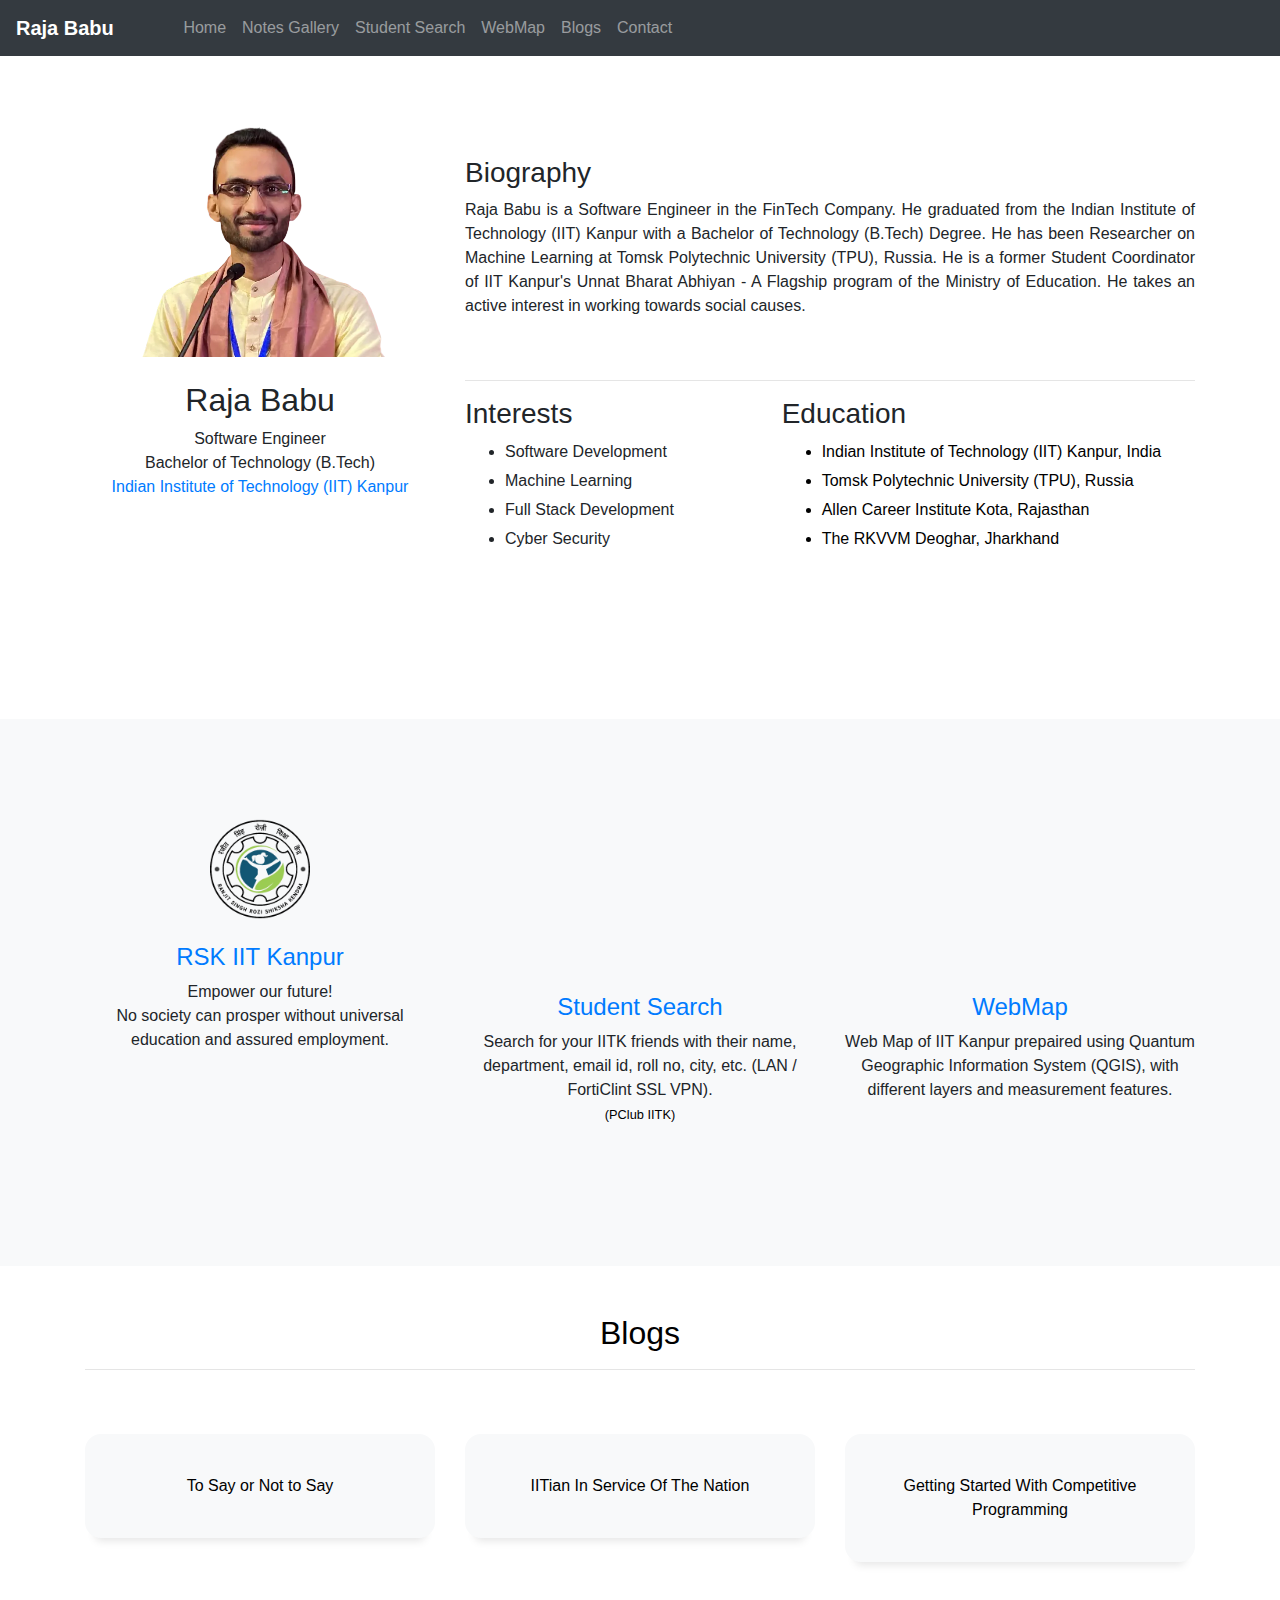
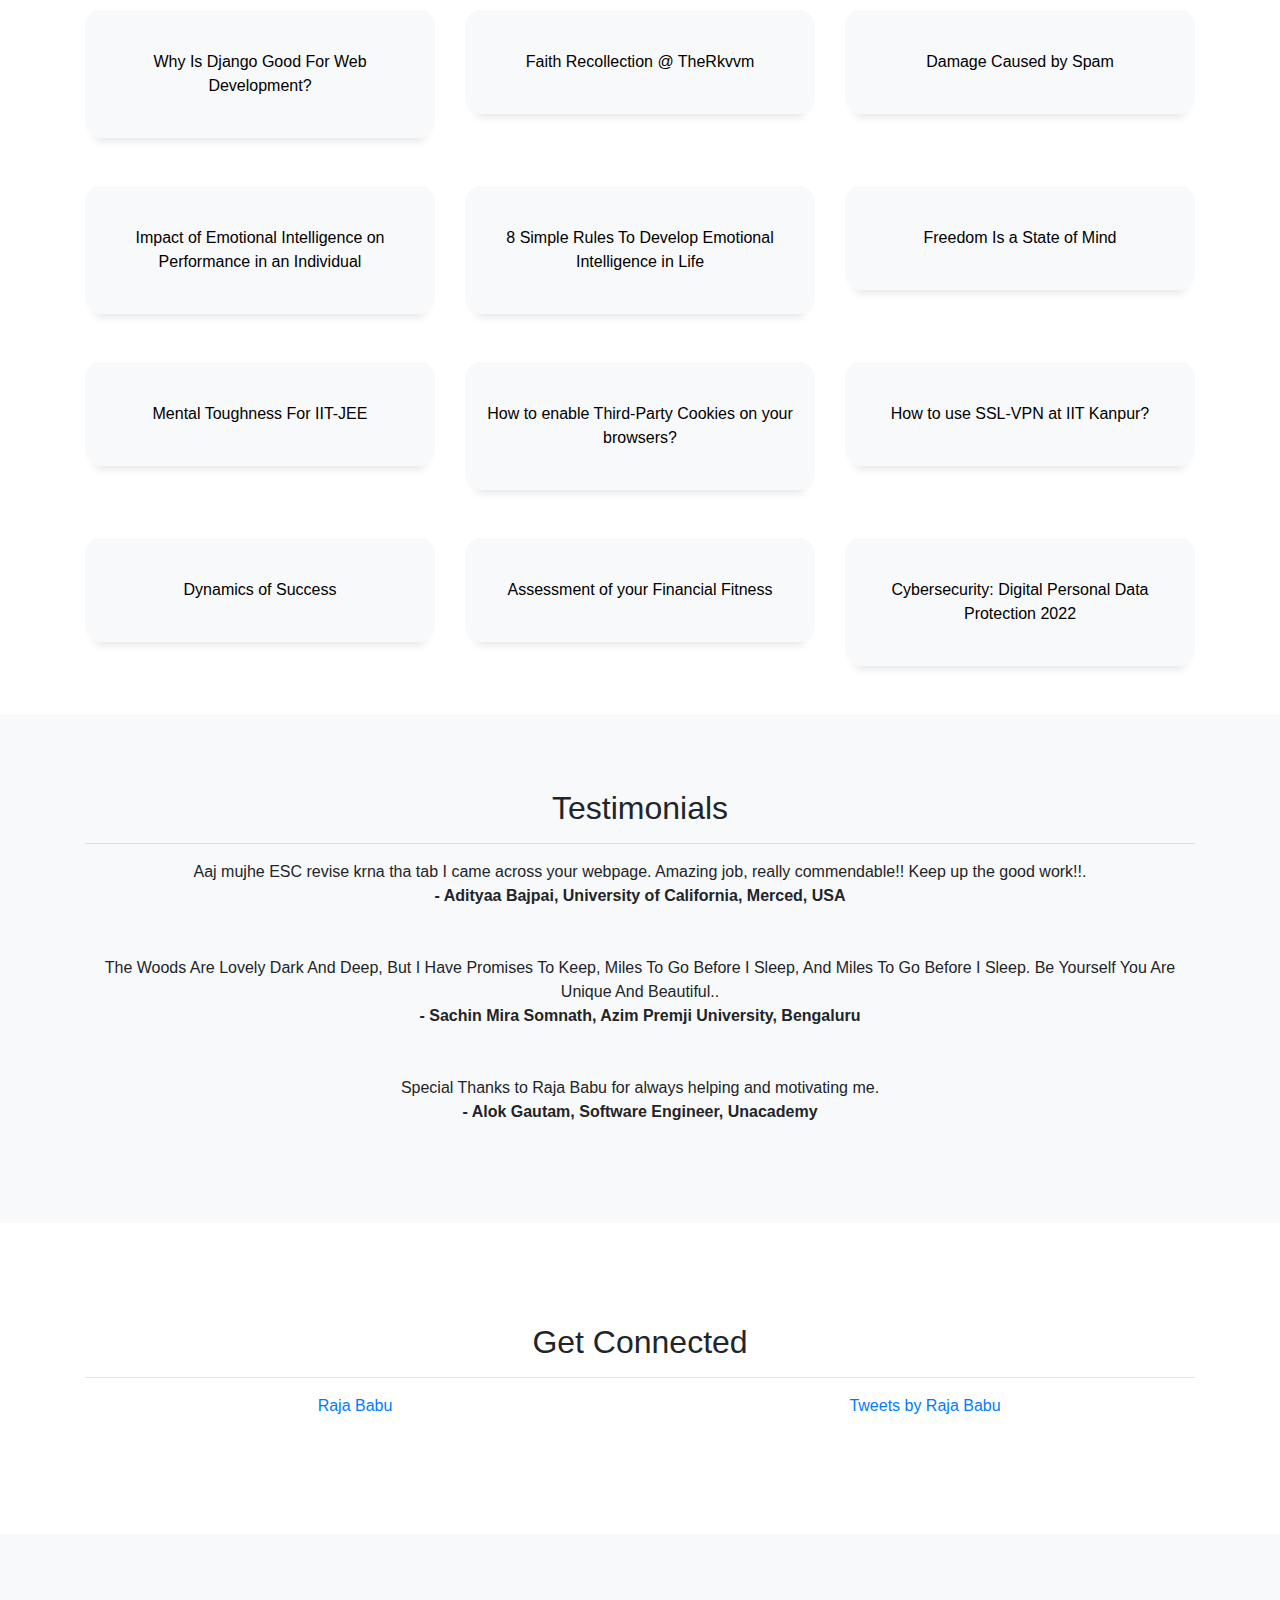
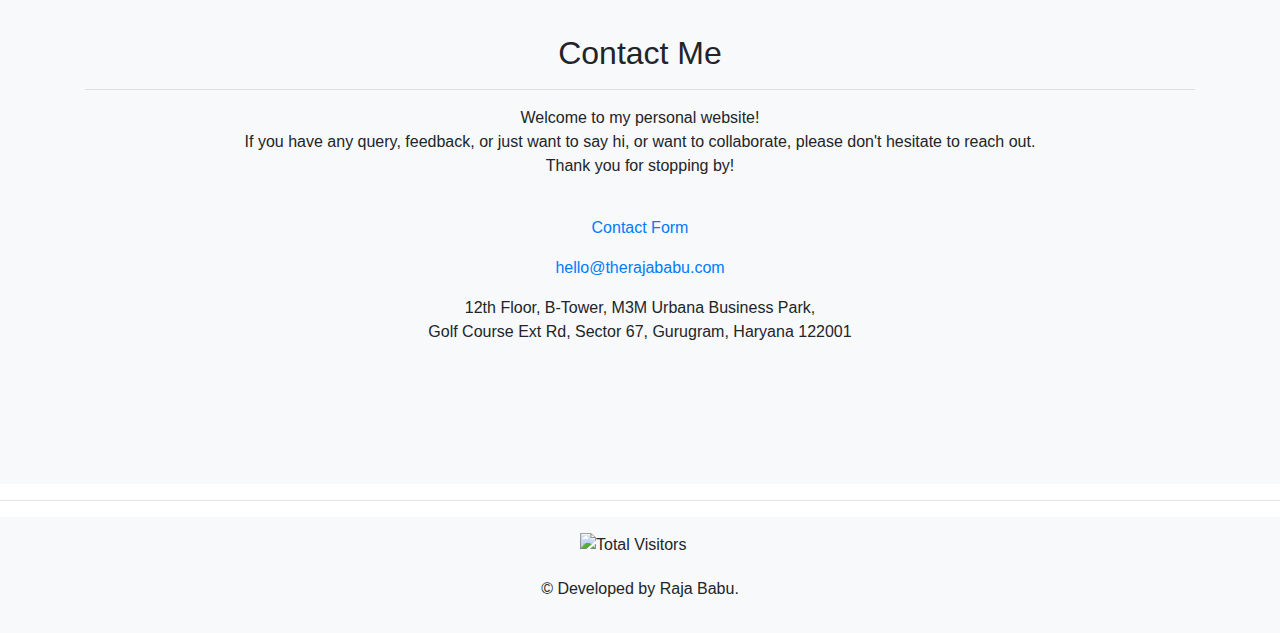
==== index.html @ 8b88a4d9 "Added Social update section" ====
<!DOCTYPE html>
<HTML lang="en">

<HEAD>
    <meta http-equiv="Content-Type" content="text/html; charset=utf-8">
    <meta name="viewport" content="width=device-width, initial-scale=1">
    <meta name="author" content="Raja Babu">
    <meta name="description" content="Raja Babu | IIT Kanpur | TPU Russia | Software Engineer | Machine Learning">

    <!-- Global site tag (gtag.js) - Google Analytics -->
    <!-- Google Universal Analytics -->
    <script async src="https://www.googletagmanager.com/gtag/js?id=UA-143916622-1"></script>
    <script>
        window.dataLayer = window.dataLayer || [];
        function gtag() { dataLayer.push(arguments); }
        gtag('js', new Date());
        gtag('config', 'UA-143916622-1');
    </script>

    <!-- Google Analytics 4 Setup -->
    <script async src="https://www.googletagmanager.com/gtag/js?id=G-ZPWTQY05NH"></script>
    <script>
        window.dataLayer = window.dataLayer || [];
        function gtag() { dataLayer.push(arguments); }
        gtag('js', new Date());
        gtag('config', 'G-ZPWTQY05NH');
    </script>

    <!-- Local CSS -->
    <link rel="stylesheet" href="static/css/style.css">

    <!-- Bootstrap -->
    <link rel="stylesheet" href="https://maxcdn.bootstrapcdn.com/bootstrap/4.4.1/css/bootstrap.min.css">
    <script src="https://ajax.googleapis.com/ajax/libs/jquery/3.4.1/jquery.min.js"></script>
    <script src="https://cdnjs.cloudflare.com/ajax/libs/popper.js/1.16.0/umd/popper.min.js"></script>
    <script src="https://maxcdn.bootstrapcdn.com/bootstrap/4.4.1/js/bootstrap.min.js"></script>


    <!--Font Awesome -->
    <script src="https://kit.fontawesome.com/f2bb29e7bf.js" crossorigin="anonymous"></script>

    <!-- favicon -->
    <link rel="icon" type="image/png" href="/favicon.ico">

    <meta name="keyword"
        content="raja babu, therajababu, raja babu iitk, raja iitk, raja iit knapur, raja iit, raja babu iit kanpur, iit kanpur, iit, raja babu tpu russia,  raja babu deoghar jharkhand, raja babu jharkhand, raja babu india, raja kanpur, raja deoghar, raja jharkhand, raja india, student search pclub, student search iit kanpur, student search iitk, notes iitk, notes gallery iitk, iit notes, software engineer iitk, decimal technologies, software engineer decimal technologies, software engineer gurugram, tpu russia, rkvvm, therkvvm, rsk iitk, software engineer in deoghar, software engineer in jharkhand, software engineer from iit kanpur, iit kanpur map, iit kanpur web map, iit kanpur, nss iitk, uba iitk, rsk iitk, raja babu upsc, ">

    <title>Raja Babu | IIT Kanpur</title>
</HEAD>

<BODY>
    <!-- Header Navbar-->
    <header>
        <nav class="navbar navbar-expand-md navbar-dark bg-dark">
            <a class="navbar-brand" href="/"><b>Raja Babu</b> &emsp;&emsp;</a>
            <button class="navbar-toggler" type="button" data-toggle="collapse" data-target="#navbarSupportedContent"
                aria-controls="navbarSupportedContent" aria-expanded="false" aria-label="Toggle navigation">
                <span class="navbar-toggler-icon"></span>
            </button>
            <div class="collapse navbar-collapse" id="navbarSupportedContent">
                <ul class="navbar-nav mr-auto">
                    <li class="nav-item">
                        <a class="nav-link" href="/">Home</a>
                    </li>
                    <li class="nav-item">
                        <a class="nav-link" href="/notesgallery/">Notes Gallery</a>
                    </li>
                    <li class="nav-item">
                        <a class="nav-link" href="/studentsearch/">Student Search</a>
                    </li>
                    <li class="nav-item">
                        <a class="nav-link" target="_blank" href="/web-map-iit-kanpur/">WebMap</a>
                    </li>
                    <li class="nav-item">
                        <a class="nav-link" target="_blank" href="https://blog.therajababu.com/">Blogs</a>
                    </li>
                    <li class="nav-item">
                        <a class="nav-link" href="/contact/">Contact</a>
                    </li>
                </ul>
            </div>
        </nav>
    </header>


    <!-- Introduction -->
    <div class="container-fluid" id="home" style="padding-top:30px;padding-bottom: 100px;">
        <div class="container ">
            <div class="row">
                <div class="col-xl-4" style="padding-top: 20px;">
                    <!-- <img src="static/home/images/dp.png" class="rounded-circle mx-auto d-block img-fluid"
                        alt="Profile Image : Raja Babu" width="250" height="250"> -->
                    <img src="/static/images/dp.webp" class=" mx-auto d-block img-fluid" alt="Profile Image : Raja Babu"
                        width="250" height="250">
                    <div class="text-center">
                        <br>
                        <h1 style="font-size: 32px;">Raja Babu</h1>
                        <p class=" ">
                            Software Engineer
                            <br>
                            Bachelor of Technology (B.Tech)
                            <!-- <br><a target="_blank" class="text-decoration-none"
                                href="https://www.iitk.ac.in/ce/">Department of Civil Engineering</a> -->
                            <br>
                            <a target="_blank" class="text-decoration-none" href="https://www.iitk.ac.in/">
                                Indian Institute of Technology (IIT) Kanpur
                            </a>
                        </p>
                    </div>
                    <div class="text-center" style="font-size: 35px;">
                        <a target="_blank" href="mailto:hello@therajababu.com?subject=Website Message!"><i
                                class="fas fa-envelope" style="color:#994d00;"></i></a>
                        <a target="_blank" href="https://www.facebook.com/therajababu"><i class="fab fa-facebook"
                                style="color:#0073e6;"></i></a>
                        <a target="_blank" href="https://www.youtube.com/c/therajababu"><i class="fab fa-youtube"
                                style="color:red;"></i></a>
                        <a target="_blank" href="https://www.linkedin.com/in/therajababu"><i
                                class="fa fa-linkedin-square" style="color:#0059b3;"></i></a>
                        <a target="_blank" href="https://twitter.com/therajababuiitk"><i class="fa fa-twitter"
                                style="color:#58a6f5;"></i></a>
                        <a target="_blank" href="https://www.instagram.com/therajababu.iitk/"><i class="fa fa-instagram"
                                style="color:red;"></i></a>
                    </div>
                </div>
                <div class="col-xl-8" style="padding-top: 20px;">
                    <div style="padding-top: 50px;padding-bottom: 30px;">
                        <h3>Biography</h3>
                        <p class="text-justify">
                            Raja Babu is a Software Engineer in the FinTech Company.
                            He graduated from the Indian Institute of Technology (IIT) Kanpur with a
                            Bachelor of Technology (B.Tech) Degree. He has been Researcher on Machine Learning at
                            Tomsk Polytechnic University (TPU), Russia. He is a former Student Coordinator of
                            IIT Kanpur's Unnat Bharat Abhiyan - A Flagship program of the Ministry of Education.
                            He takes an active interest in working towards social causes.
                        </p>
                    </div>
                    <hr class="theme-white">
                    <div class="row" style="line-height:1.8;padding-bottom: 50px;">
                        <div class="col-md-5">
                            <h3>Interests</h3>
                            <ul>
                                <li>Software Development</li>
                                <li>Machine Learning</li>
                                <li>Full Stack Development</li>
                                <li>Cyber Security</li>
                            </ul>
                        </div>
                        <div class="col-md-7">
                            <h3>Education</h3>
                            <ul class="fa-ul" style="color:black;">
                                <li>
                                    <i class="fa fa-graduation-cap fa-li fa-pull-left"></i>
                                    <a target="_blank" style="text-decoration: none;color:black;"
                                        href="https://www.iitk.ac.in/">
                                        Indian Institute of Technology (IIT) Kanpur, India
                                    </a>
                                </li>
                                <li>
                                    <i class="fa fa-graduation-cap fa-li fa-pull-left"></i>
                                    <a target="_blank" style="text-decoration: none;color:black;"
                                        href="https://tpu.ru/">
                                        Tomsk Polytechnic University (TPU), Russia
                                    </a>
                                </li>
                                <li>
                                    <i class="fa fa-graduation-cap fa-li fa-pull-left"></i>
                                    <a target="_blank" style="text-decoration: none;color:black;"
                                        href="https://www.allen.ac.in/">
                                        Allen Career Institute Kota, Rajasthan
                                    </a>
                                </li>
                                <li>
                                    <i class="fa fa-graduation-cap fa-li fa-pull-left"></i>
                                    <a target="_blank" style="text-decoration: none;color:black;"
                                        href="https://www.therkvvm.org/">
                                        The RKVVM Deoghar, Jharkhand
                                    </a>
                                </li>
                            </ul>
                        </div>
                    </div>
                </div>
            </div>
        </div>
    </div>

    <!-- apps -->
    <div class="container-fluid bg-light" style="padding-top: 100px;padding-bottom: 100px;">
        <div class="container text-center">
            <div class="row">
                <div class="col-md-4">

                    <a class="text-decoration-none" target="_blank" href="http://rsk.iitk.ac.in/">
                        <img src="/static/images/rsk.webp" style="height: 100px;width: 100px;" alt="rsk.iitk.ac.in">
                        <!--<i i class="fas fa-book " style="color:#39ac73; font-size: 100px;"></i>-->
                        <br><br>
                        <h4>RSK IIT Kanpur</h4>
                    </a>

                    <p>
                        Empower our future! <br>
                        No society can prosper without universal education and assured employment.
                    </p>
                    <br>
                </div>
                <div class="col-md-4">
                    <a class="text-decoration-none" href="studentsearch/">
                        <i class="fab fa-searchengin" style="color: #ff4dff;font-size: 100px;"></i>
                        <br><br>
                        <h4>Student Search</h4>
                    </a>
                    <p>
                        Search for your IITK friends with their name, department, email id, roll no, city, etc. (LAN /
                        FortiClint SSL VPN).
                        <br>
                        <a target="_blank" class="text-decoration-none small" style="color:black;"
                            href="https://pclub.in/">(PClub IITK)</a>
                    </p>
                    <br>
                </div>
                <div class="col-md-4">

                    <a class="text-decoration-none" target="_blank" href="/web-map-iit-kanpur/">
                        <i i class="fas fa-map-marker-alt" style="color:#bf4040; font-size: 100px;"></i>
                        <br><br>
                        <h4>WebMap</h4>
                    </a>

                    <p>
                        Web Map of IIT Kanpur prepaired using Quantum Geographic Information System (QGIS), with
                        different layers and measurement features.

                    </p>
                    <br>
                </div>
            </div>
        </div>
    </div>



    <!-- ======= Blog Section ======= -->
    <section id="blogs" class="services-mf pt-5 route">
        <div class="container">
            <div class="row">
                <div class="col-sm-12">
                    <div class="title-box text-center">
                        <h2>
                            <a target="_blank" href="https://blog.therajababu.com/"
                                style="text-decoration: none;color: black;">
                                Blogs
                            </a>
                        </h2>
                        <hr>
                    </div>
                </div>
            </div>

            <div class="row">
                <div class="col-md-4">
                    <div class="service-box">
                        <div class="service-content">
                            <a target="_blank" href="https://blog.therajababu.com/2020/06/to-say-or-not-to-say.html">
                                To Say or Not to Say
                            </a>
                        </div>
                    </div>
                </div>
                <div class="col-md-4">
                    <div class="service-box">
                        <div class="service-content">
                            <a target="_blank"
                                href="https://blog.therajababu.com/2020/08/iitian-in-service-of-nation.html">
                                IITian In Service Of The Nation
                            </a>
                        </div>
                    </div>
                </div>
                <div class="col-md-4">
                    <div class="service-box">
                        <div class="service-content">
                            <a target="_blank"
                                href="https://blog.therajababu.com/2022/10/getting-started-with-competitive-programming.html">
                                Getting Started With Competitive Programming
                            </a>
                        </div>
                    </div>
                </div>
                <div class="col-md-4">
                    <div class="service-box">
                        <div class="service-content">
                            <a target="_blank"
                                href="https://blog.therajababu.com/2022/12/why-is-django-good-for-web-development.html">
                                Why Is Django Good For Web Development?
                            </a>
                        </div>
                    </div>
                </div>
                <div class="col-md-4">
                    <div class="service-box">
                        <div class="service-content">
                            <a target="_blank"
                                href="https://blog.therajababu.com/2020/01/faith-recollection-therkvvm.html">
                                Faith Recollection @ TheRkvvm
                            </a>
                        </div>
                    </div>
                </div>
                <div class="col-md-4">
                    <div class="service-box">
                        <div class="service-content">
                            <a target="_blank" href="https://blog.therajababu.com/2023/01/damage-caused-by-spam.html">
                                Damage Caused by Spam
                            </a>
                        </div>
                    </div>
                </div>
                <div class="col-md-4">
                    <div class="service-box">
                        <div class="service-content">
                            <a target="_blank"
                                href="https://blog.therajababu.com/2022/12/the-impact-of-emotional-intelligence-on-performance-in-an-individual.html">
                                Impact of Emotional Intelligence on Performance in an Individual
                            </a>
                        </div>
                    </div>
                </div>
                <div class="col-md-4">
                    <div class="service-box">
                        <div class="service-content">
                            <a target="_blank"
                                href="https://blog.therajababu.com/2022/12/simple-rules-to-develop-emotional-intelligence-in-life.html">
                                8 Simple Rules To Develop Emotional Intelligence in Life
                            </a>
                        </div>
                    </div>
                </div>
                <div class="col-md-4">
                    <div class="service-box">
                        <div class="service-content">
                            <a target="_blank"
                                href="https://blog.therajababu.com/2023/01/freedom-is-state-of-mind.html">
                                Freedom Is a State of Mind
                            </a>
                        </div>
                    </div>
                </div>
                <div class="col-md-4">
                    <div class="service-box">
                        <div class="service-content">
                            <a target="_blank"
                                href="https://blog.therajababu.com/2015/12/mental-toughness-for-iit-jee.html">
                                Mental Toughness For IIT-JEE
                            </a>
                        </div>
                    </div>
                </div>
                <div class="col-md-4">
                    <div class="service-box">
                        <div class="service-content">
                            <a target="_blank"
                                href="https://blog.therajababu.com/2023/01/how-to-enable-third-party-cookies-on-browsers.html">
                                How to enable Third-Party Cookies on your browsers?
                            </a>
                        </div>
                    </div>
                </div>
                <div class="col-md-4">
                    <div class="service-box">
                        <div class="service-content">
                            <a target="_blank"
                                href="https://blog.therajababu.com/2021/07/how-to-use-ssl-vpn-at-iit-kanpur.html">
                                How to use SSL-VPN at IIT Kanpur?
                            </a>
                        </div>
                    </div>
                </div>
                <div class="col-md-4">
                    <div class="service-box">
                        <div class="service-content">
                            <a target="_blank" href="https://blog.therajababu.com/2015/12/dynamics-of-success.html">
                                Dynamics of Success
                            </a>
                        </div>
                    </div>
                </div>
                <div class="col-md-4">
                    <div class="service-box">
                        <div class="service-content">
                            <a target="_blank"
                                href="https://blog.therajababu.com/2022/07/assessment-of-your-financial-fitness.html">
                                Assessment of your Financial Fitness
                            </a>
                        </div>
                    </div>
                </div>
                <div class="col-md-4">
                    <div class="service-box">
                        <div class="service-content">
                            <a target="_blank"
                                href="https://blog.therajababu.com/2022/11/cybersecurity-digital-personal-data-protection.html">
                                Cybersecurity: Digital Personal Data Protection 2022
                            </a>
                        </div>
                    </div>
                </div>


                <!-- <div class="col-md-4">
                    <div class="service-box">
                        <div class="service-content">
                            <h5>Artificial Neural Network for Stage Discharge Relationship</h5>
                            <hr>
                            <p class="s-description text-center">
                                Lorem ipsum dolor sit amet consectetur adipisicing elit. Magni adipisci eaque autem
                                fugiat! Quia,
                                provident vitae! Magni.
                            </p>
                        </div>
                    </div>
                </div> -->



            </div>
        </div>
    </section>
    <!-- End Blog Section -->




    <!-- testimonials-->
    <div class="container-fluid text-center bg-light" style="padding-top: 75px;padding-bottom: 75px;">
        <div class="container">
            <h2>Testimonials</h2>
            <hr>

            Aaj mujhe ESC revise krna tha tab I came across your webpage. Amazing job, really commendable!! Keep up the
            good work!!.
            <br>
            <b> - Adityaa Bajpai, University of California, Merced, USA</b>
            <br><br><br>

            The Woods Are Lovely Dark And Deep, But I Have Promises To Keep,
            Miles To Go Before I Sleep, And Miles To Go Before I Sleep.
            Be Yourself You Are Unique And Beautiful..
            <br>
            <b> - Sachin Mira Somnath, Azim Premji University, Bengaluru</b>
            <br><br><br>

            Special Thanks to Raja Babu for always helping and motivating me.
            <br>
            <b> - Alok Gautam, Software Engineer, Unacademy</b>
            <br><br>

        </div>
    </div>

    <!-- Social -->

    <div class="container-fluid text-center " style="padding-top: 100px;padding-bottom: 100px;">
        <div class="container">
            <h2>Get Connected</h2>
            <hr>
            <div class="row">
                <div class="col-md-6">
                    <div id="fb-root"></div>
                    <script async defer crossorigin="anonymous"
                        src="https://connect.facebook.net/en_US/sdk.js#xfbml=1&version=v11.0" nonce="uJQ70Ga8">
                        </script>

                    <div class="fb-page" data-href="https://www.facebook.com/therajababu/" data-tabs="timeline"
                        data-width="500" data-height="400" data-small-header="true" data-adapt-container-width="true"
                        data-hide-cover="True" data-show-facepile="true">
                        <blockquote cite="https://www.facebook.com/therajababu/" class="fb-xfbml-parse-ignore">
                            <a href="https://www.facebook.com/therajababu/">Raja Babu</a>
                        </blockquote>
                    </div>
                </div>
                <div class="col-md-6">
                    <a class="twitter-timeline" data-width="500" data-height="400" data-dnt="true" data-theme="light"
                        href="https://twitter.com/therajababuiitk?ref_src=twsrc%5Etfw">Tweets by Raja Babu
                    </a>
                    <script async src="https://platform.twitter.com/widgets.js" charset="utf-8">
                    </script>
                </div>
            </div>
        </div>
    </div>

    <!-- Contact Section -->
    <div class="container-fluid text-center bg-light " style="padding-top: 100px;padding-bottom: 100px;" id="contact">
        <div class="container">
            <h2>Contact Me</h2>
            <hr>
            <!-- <p class="l">Let's get in touch. Send me a message:</p> -->

            <p class="l">Welcome to my personal website!
                <br>
                If you have any query, feedback, or just want to say hi, or want to collaborate,
                please don't hesitate to reach out.
                <br>
                Thank you for stopping by!
            </p>

            <div style="margin-top:38px">

                <p><i class="fas fa fa-paper-plane"></i>
                    <a href="/contact/" class="text-decoration-none">
                        Contact Form
                    </a>
                </p>

                <p><i class="fas fa-envelope"></i> <a href="mailto:hello@therajababu.com" class="text-decoration-none">
                        hello@therajababu.com</a>
                </p>


                <p><i class="fas fa-map-marker-alt"></i>
                    12th Floor, B-Tower, M3M Urbana Business Park,
                    <br>
                    Golf Course Ext
                    Rd, Sector 67, Gurugram, Haryana 122001
                </p>
                <br>
                <!--                 <iframe
                    src="https://www.google.com/maps/embed?pb=!1m18!1m12!1m3!1d14281.006390561903!2d80.22706351071935!3d26.512031564558374!2m3!1f0!2f0!3f0!3m2!1i1024!2i768!4f13.1!3m3!1m2!1s0x399c3701c4a8be71%3A0x3afbe880abc38436!2sIndian%20Institute%20of%20Technology%20Kanpur!5e0!3m2!1sen!2sin!4v1587303541392!5m2!1sen!2sin"
                    width="100%" height="350" frameborder="0" style="border:0;" allowfullscreen="" aria-hidden="false"
                    tabindex="0"></iframe> -->
            </div>
            <!--             
            <div style="margin-top:50px;display: flex;flex-direction: column;justify-content: center;align-items: center;text-align: center;">
                <script async data-uid="f534c26d51" src="https://tremendous-inventor-3619.ck.page/f534c26d51/index.js"></script>
            </div> -->
        </div>
    </div>





    <hr>
    <!-- Footer -->
    <footer class="container-fluid bg-light" style="padding-top: 16px;padding-bottom: 16px;">

        <img src="https://hitwebcounter.com/counter/counter.php?page=8010159&style=0006&nbdigits=8&type=page"
            class="mx-auto d-block" alt="Total Visitors" title="Total Visitors" style="width: 120px;height: 20px;">
        <br>
        <p class="text-center">
            &copy; Developed by Raja Babu.
        </p>

    </footer>
</BODY>

</HTML>
---- static/css/style.css ----
/*--------------------------------------------------------------
# Blog Section : Services
--------------------------------------------------------------*/


/* Change the background color to upate the background color of the box in blog*/
.service-box {
    /* background-color: #fff; */ 
    background-color: rgb(248, 249, 250);
    padding: 2.5rem 1.3rem;
    border-radius: 1rem;
    margin-bottom: 3rem;
    text-align: center;
  }
  
  .service-box:hover .ico-circle {
    transition: all 500ms ease;
    color: #fff;
    background-color: #0078ff;
    box-shadow: 0 0 0 10px #cde1f8;
  }
  
  .service-box .service-ico {
    margin-bottom: 1rem;
    color: #1e1e1e;
  }
  
  .service-box .ico-circle {
    transition: all 500ms ease;
    display: inline-flex;
    align-items: center;
    justify-content: center;
  }
  
  .service-box .ico-circle i {
    line-height: 0;
    font-size: 40px;
  }
  
  .service-box .s-title {
    font-size: 1.4rem;
    text-transform: uppercase;
    text-align: center;
    padding: .4rem 0;
  }
  
  .service-box .s-description {
    color: #4e4e4e;
  }


  .title-box {
    margin-bottom: 4rem;
  }


  .box-shadow, .paralax-mf, .service-box, .work-box, .card-blog {
    box-shadow: 0 13px 8px -10px rgba(0, 0, 0, 0.1);
  }

  .service-content a {
    /* text-decoration: none; */
    color: black;
  }
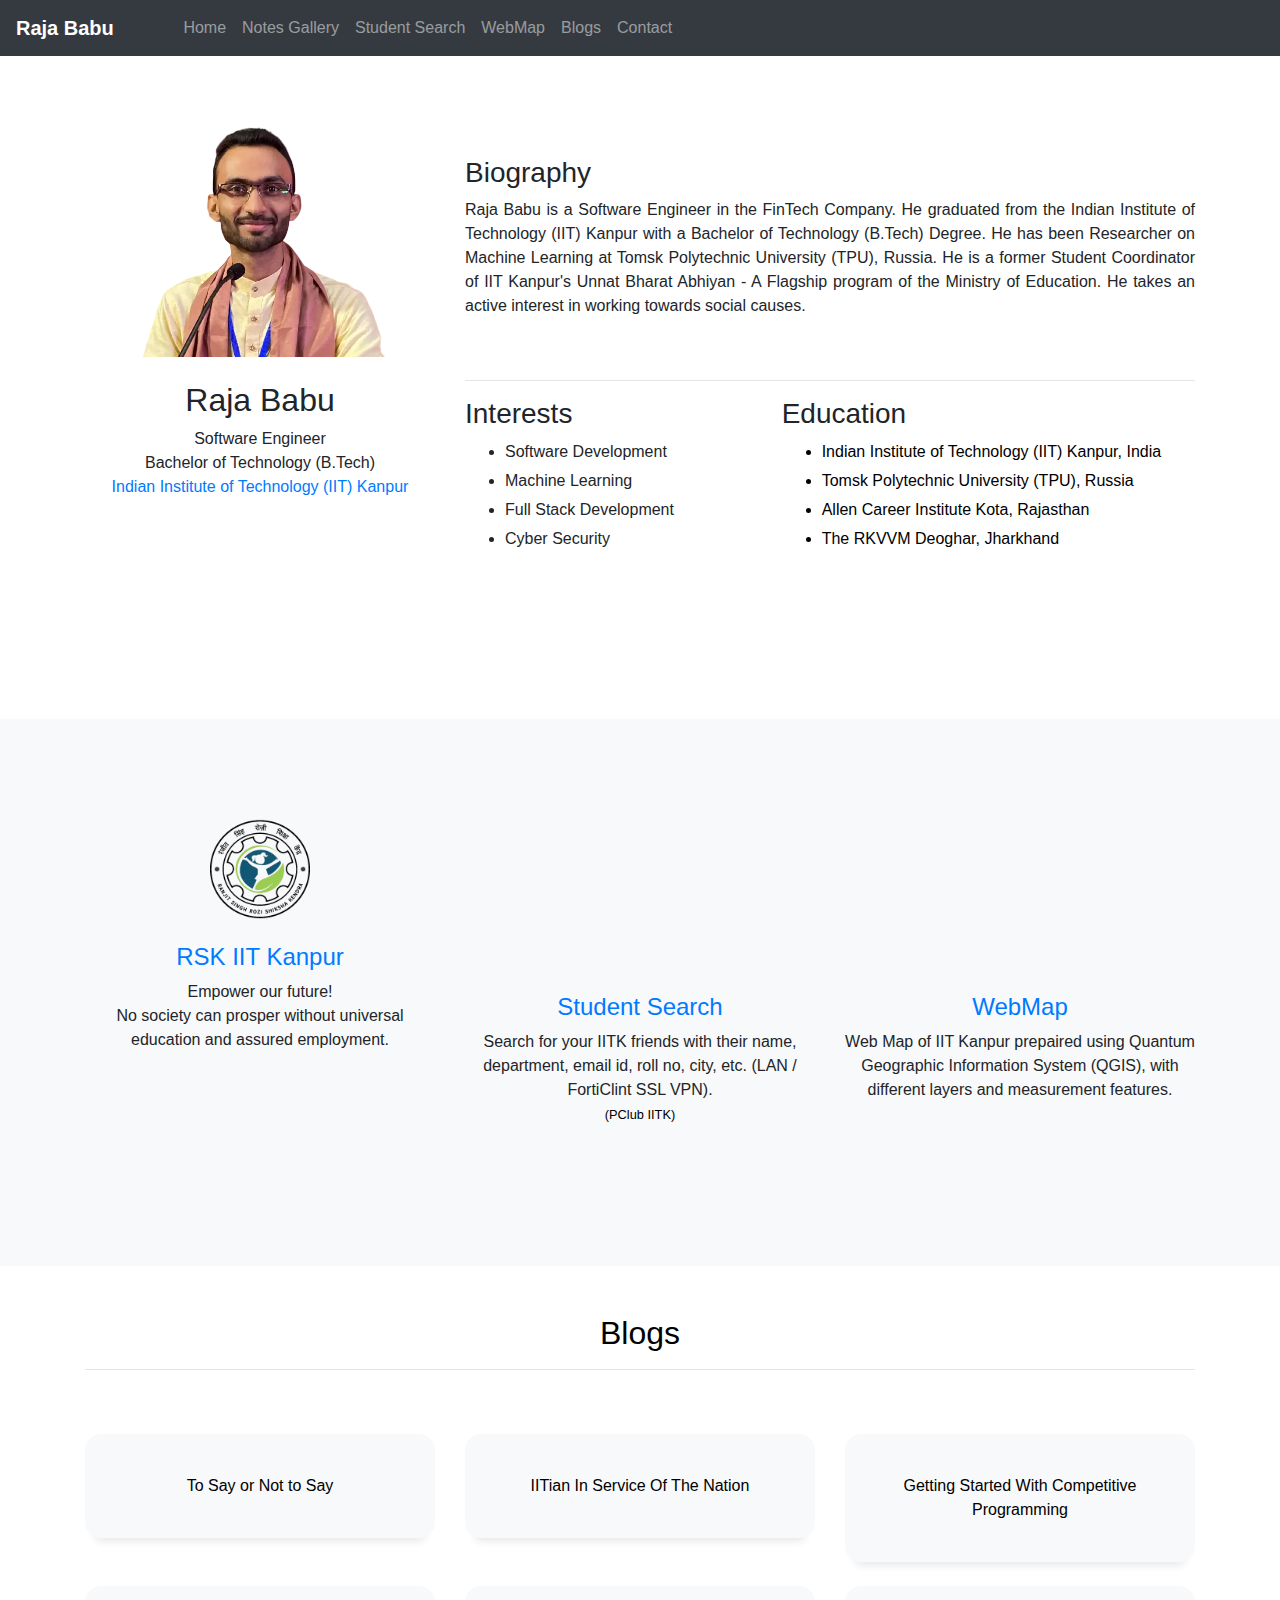
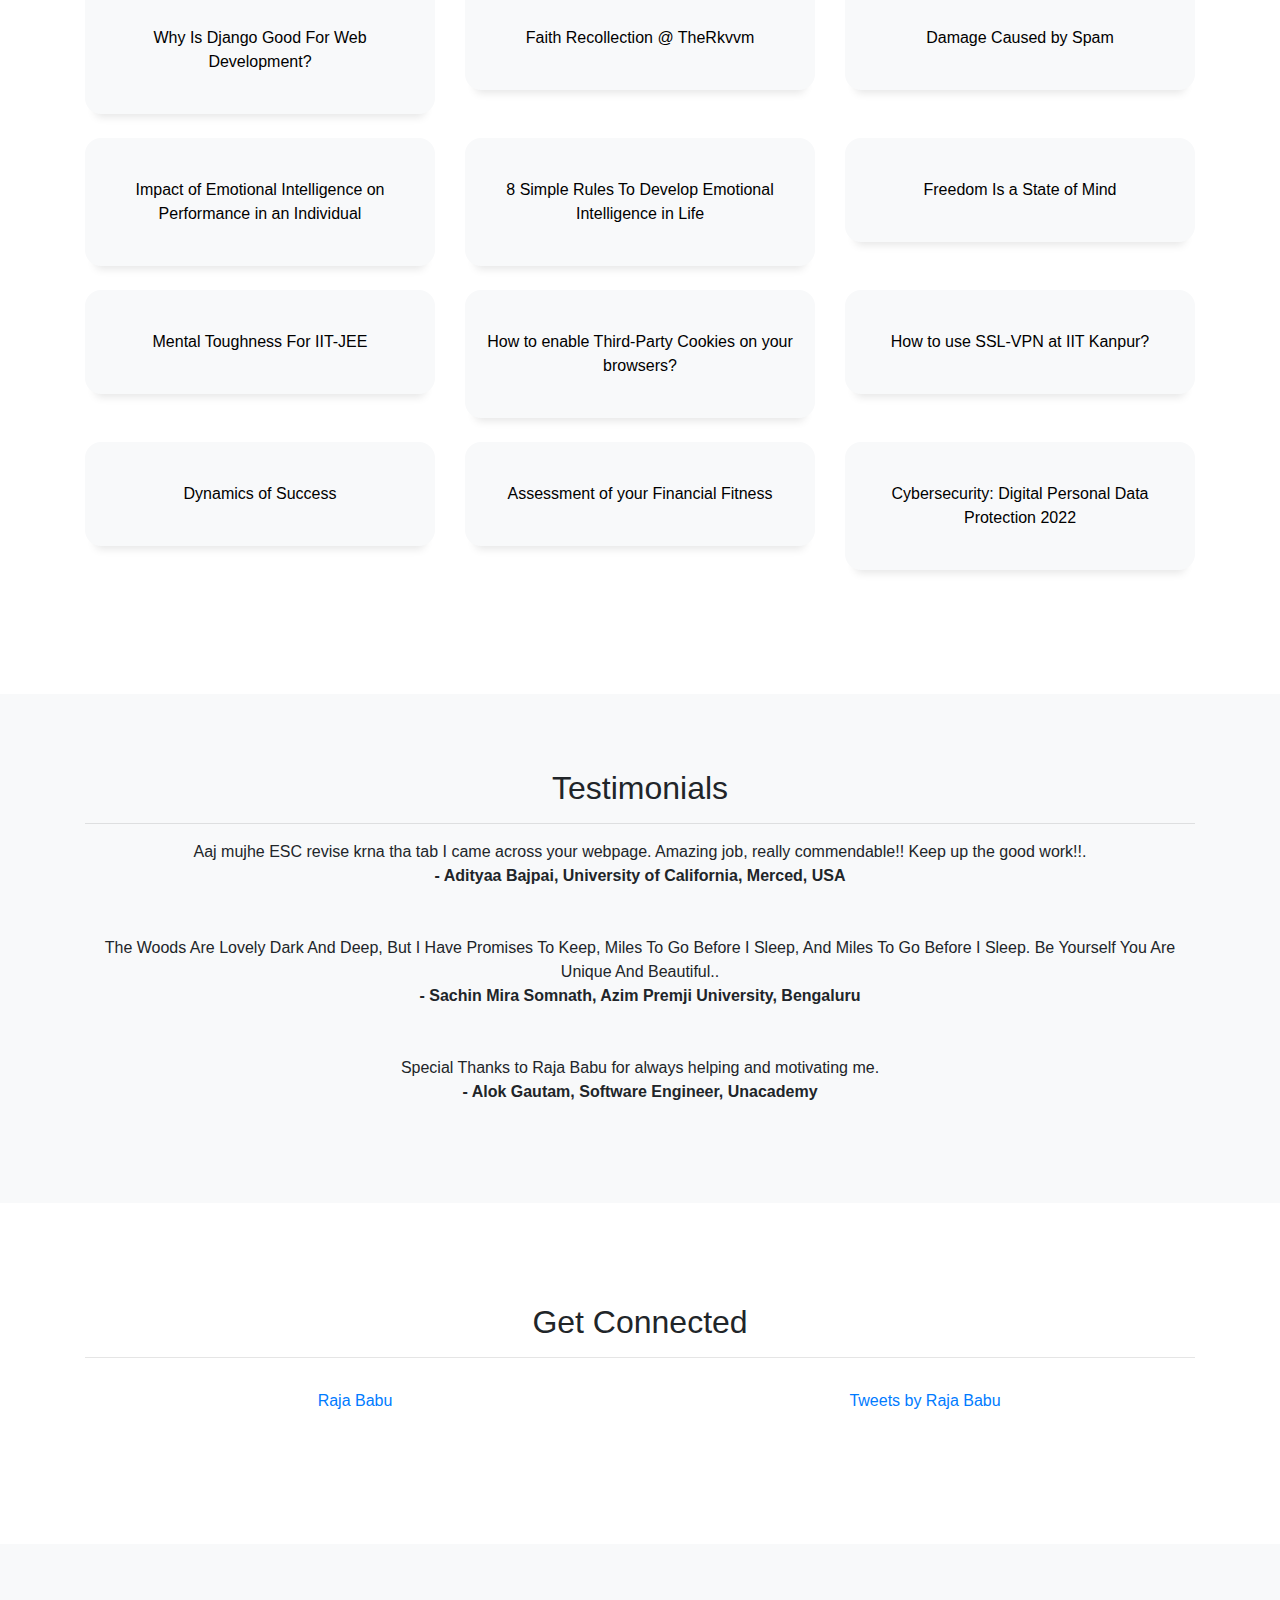
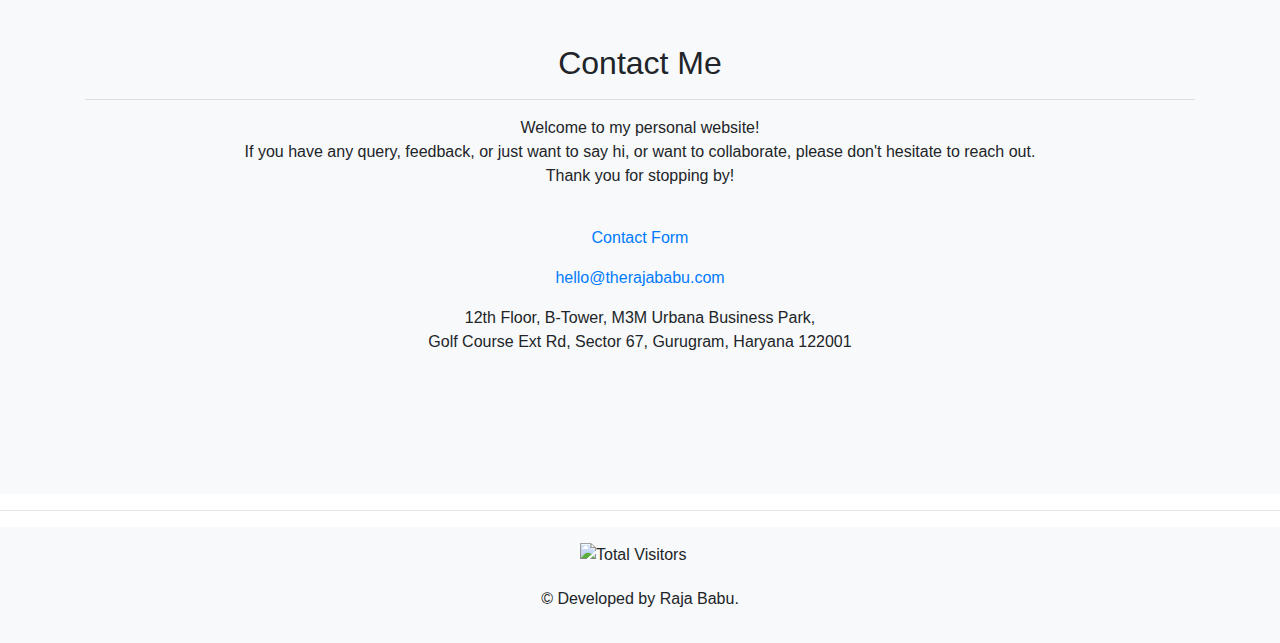
==== commit 6fec10d4: "Minor CSS fix" ====
--- a/index.html
+++ b/index.html
@@ -240,7 +240,7 @@
 
 
     <!-- ======= Blog Section ======= -->
-    <section id="blogs" class="services-mf pt-5 route">
+    <section id="blogs" class="services-mf pt-5 route" style="padding-top: 100px;padding-bottom: 100px;">
         <div class="container">
             <div class="row">
                 <div class="col-sm-12">
@@ -464,7 +464,7 @@
             <h2>Get Connected</h2>
             <hr>
             <div class="row">
-                <div class="col-md-6">
+                <div class="col-md-6" style="padding-bottom: 15px;padding-top: 15px;">
                     <div id="fb-root"></div>
                     <script async defer crossorigin="anonymous"
                         src="https://connect.facebook.net/en_US/sdk.js#xfbml=1&version=v11.0" nonce="uJQ70Ga8">
@@ -478,7 +478,8 @@
                         </blockquote>
                     </div>
                 </div>
-                <div class="col-md-6">
+
+                <div class="col-md-6" style="padding-top: 15px;padding-bottom: 15px;">
                     <a class="twitter-timeline" data-width="500" data-height="400" data-dnt="true" data-theme="light"
                         href="https://twitter.com/therajababuiitk?ref_src=twsrc%5Etfw">Tweets by Raja Babu
                     </a>
--- a/static/css/style.css
+++ b/static/css/style.css
@@ -10,7 +10,7 @@
     background-color: rgb(248, 249, 250);
     padding: 2.5rem 1.3rem;
     border-radius: 1rem;
-    margin-bottom: 3rem;
+    margin-bottom: 1.5rem;
     text-align: center;
   }
   
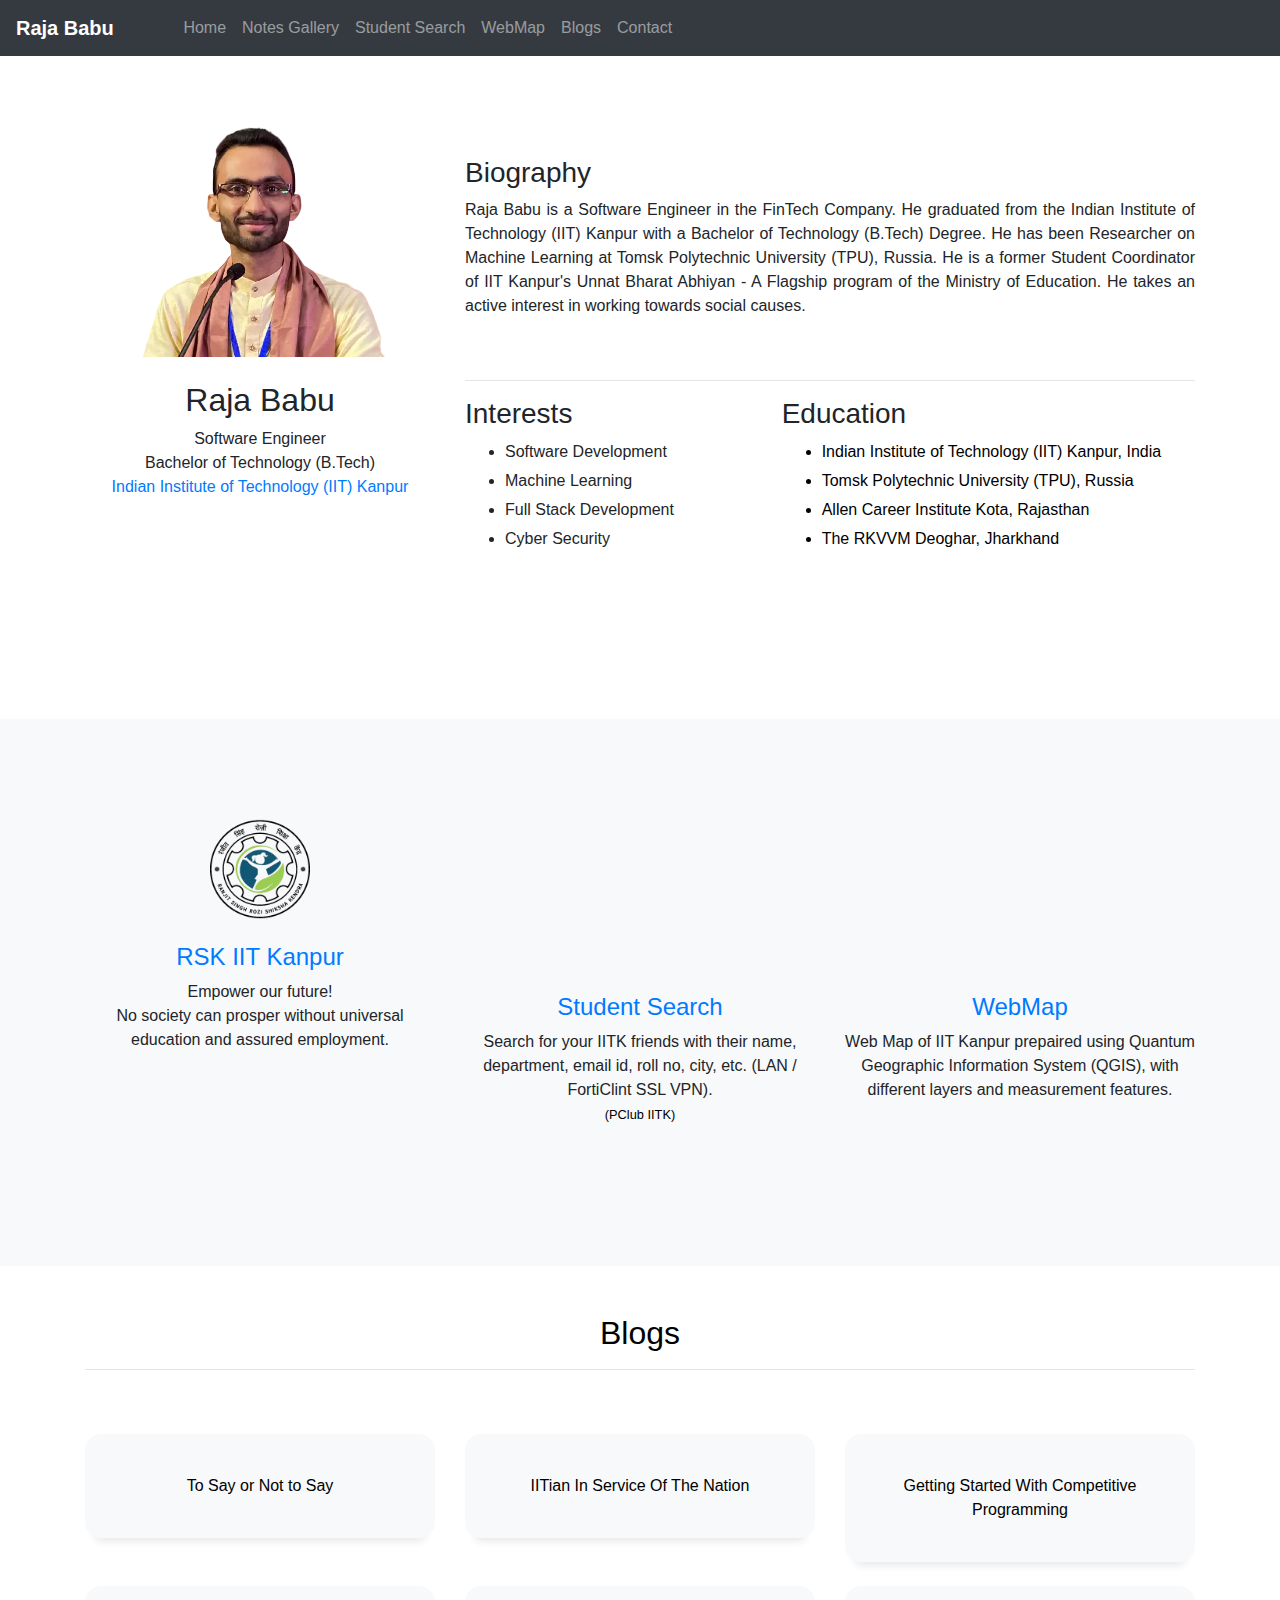
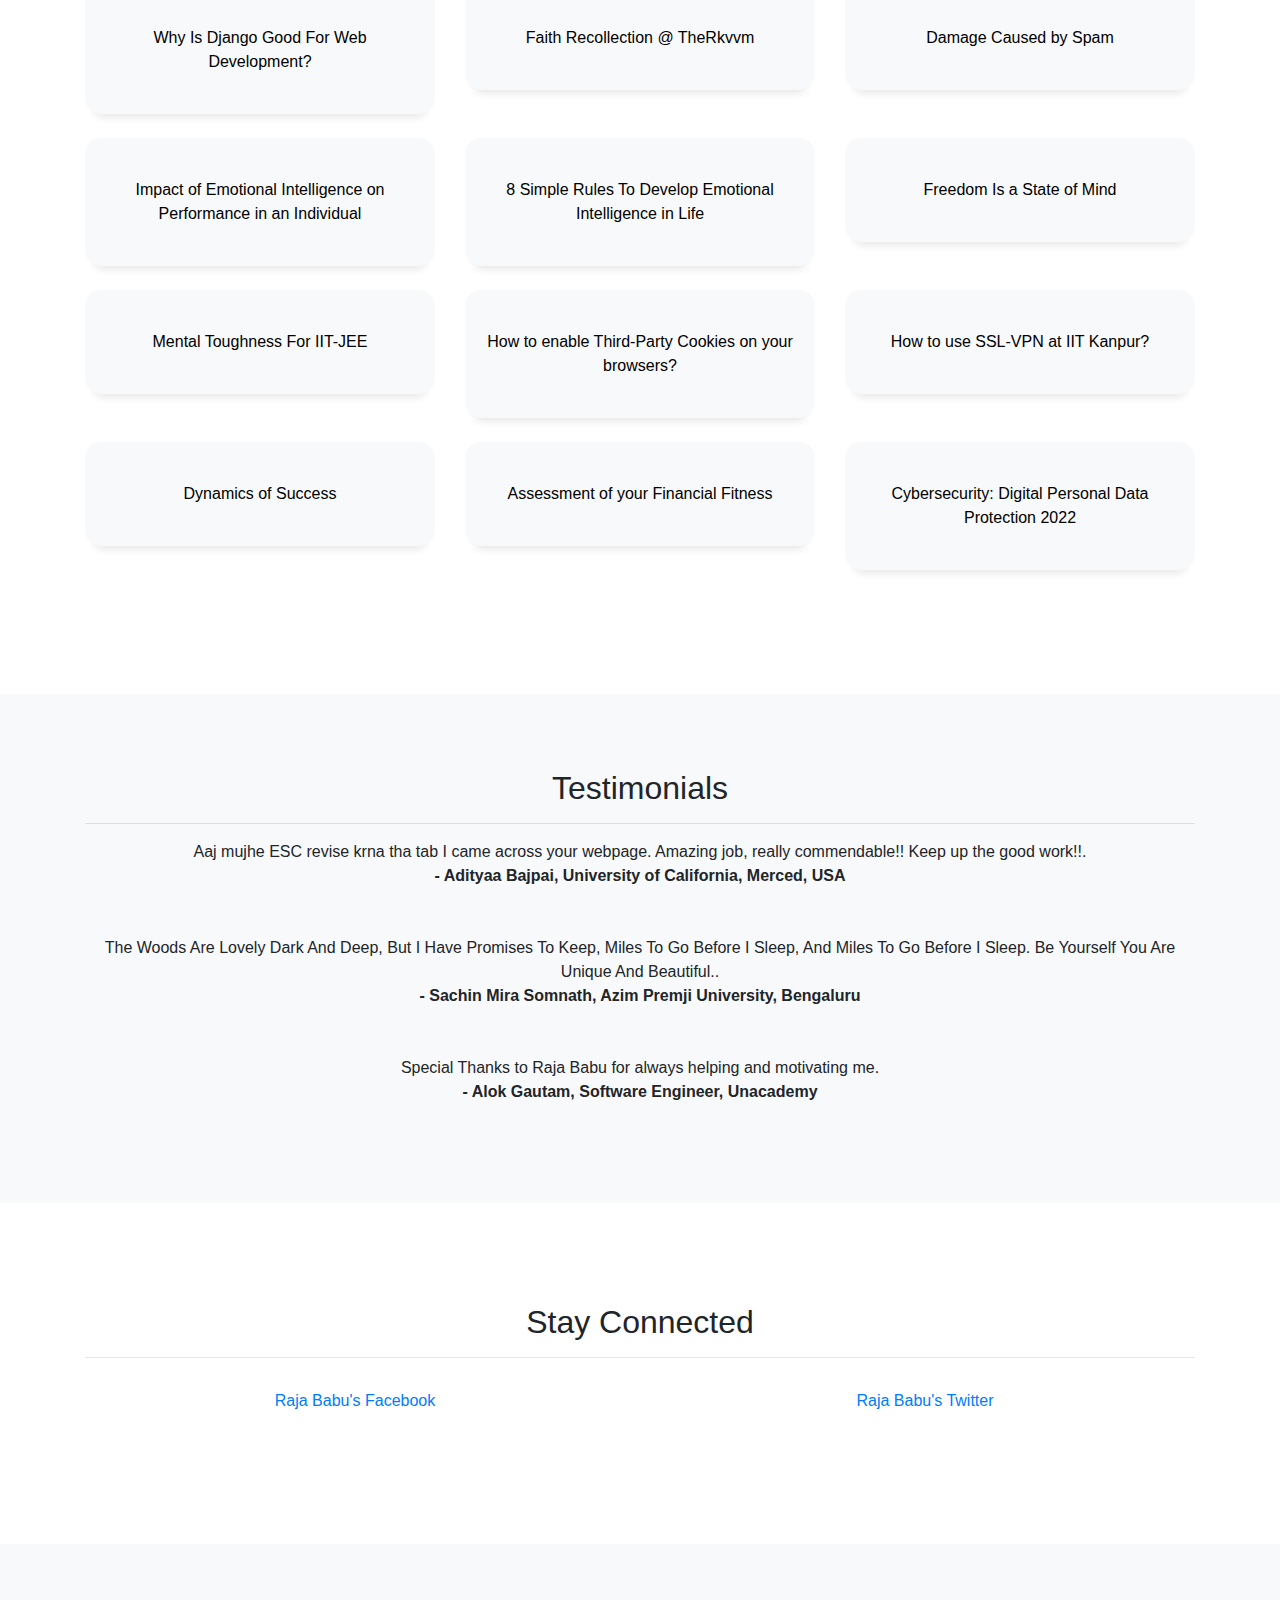
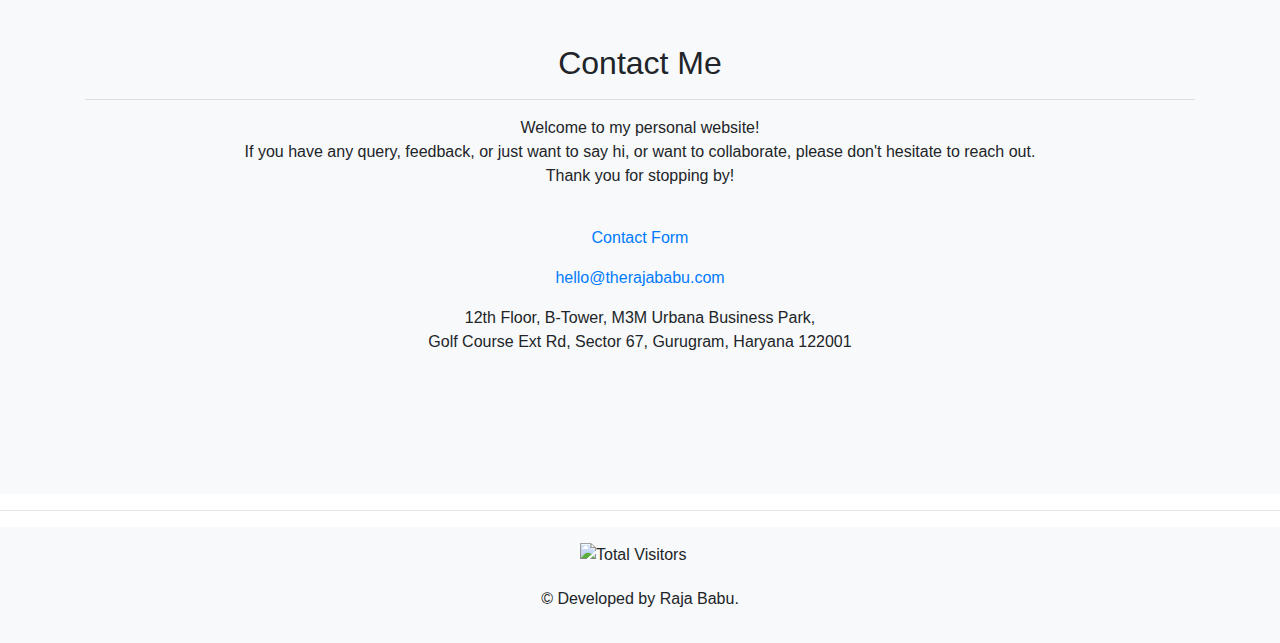
==== commit 672c6ed2: "Minor fixes" ====
--- a/index.html
+++ b/index.html
@@ -26,8 +26,9 @@
         gtag('config', 'G-ZPWTQY05NH');
     </script>
 
-    <!-- Local CSS -->
+    <!-- Local CSS & JavaScript -->
     <link rel="stylesheet" href="static/css/style.css">
+    <script src="static/js/script.js"> </script>
 
     <!-- Bootstrap -->
     <link rel="stylesheet" href="https://maxcdn.bootstrapcdn.com/bootstrap/4.4.1/css/bootstrap.min.css">
@@ -461,7 +462,7 @@
 
     <div class="container-fluid text-center " style="padding-top: 100px;padding-bottom: 100px;">
         <div class="container">
-            <h2>Get Connected</h2>
+            <h2>Stay Connected</h2>
             <hr>
             <div class="row">
                 <div class="col-md-6" style="padding-bottom: 15px;padding-top: 15px;">
@@ -474,14 +475,14 @@
                         data-width="500" data-height="400" data-small-header="true" data-adapt-container-width="true"
                         data-hide-cover="True" data-show-facepile="true">
                         <blockquote cite="https://www.facebook.com/therajababu/" class="fb-xfbml-parse-ignore">
-                            <a href="https://www.facebook.com/therajababu/">Raja Babu</a>
+                            <a href="https://www.facebook.com/therajababu/">Raja Babu's Facebook</a>
                         </blockquote>
                     </div>
                 </div>
 
                 <div class="col-md-6" style="padding-top: 15px;padding-bottom: 15px;">
                     <a class="twitter-timeline" data-width="500" data-height="400" data-dnt="true" data-theme="light"
-                        href="https://twitter.com/therajababuiitk?ref_src=twsrc%5Etfw">Tweets by Raja Babu
+                        href="https://twitter.com/therajababuiitk?ref_src=twsrc%5Etfw">Raja Babu's Twitter
                     </a>
                     <script async src="https://platform.twitter.com/widgets.js" charset="utf-8">
                     </script>
@@ -506,7 +507,6 @@
             </p>
 
             <div style="margin-top:38px">
-
                 <p><i class="fas fa fa-paper-plane"></i>
                     <a href="/contact/" class="text-decoration-none">
                         Contact Form
@@ -516,7 +516,6 @@
                 <p><i class="fas fa-envelope"></i> <a href="mailto:hello@therajababu.com" class="text-decoration-none">
                         hello@therajababu.com</a>
                 </p>
-
 
                 <p><i class="fas fa-map-marker-alt"></i>
                     12th Floor, B-Tower, M3M Urbana Business Park,
@@ -525,12 +524,16 @@
                     Rd, Sector 67, Gurugram, Haryana 122001
                 </p>
                 <br>
-                <!--                 <iframe
-                    src="https://www.google.com/maps/embed?pb=!1m18!1m12!1m3!1d14281.006390561903!2d80.22706351071935!3d26.512031564558374!2m3!1f0!2f0!3f0!3m2!1i1024!2i768!4f13.1!3m3!1m2!1s0x399c3701c4a8be71%3A0x3afbe880abc38436!2sIndian%20Institute%20of%20Technology%20Kanpur!5e0!3m2!1sen!2sin!4v1587303541392!5m2!1sen!2sin"
-                    width="100%" height="350" frameborder="0" style="border:0;" allowfullscreen="" aria-hidden="false"
-                    tabindex="0"></iframe> -->
-            </div>
-            <!--             
+                <!-- <iframe
+                            src="https://www.google.com/maps/embed?pb=!1m18!1m12!1m3!1d14281.006390561903!2d80.22706351071935!3d26.512031564558374!2m3!1f0!2f0!3f0!3m2!1i1024!2i768!4f13.1!3m3!1m2!1s0x399c3701c4a8be71%3A0x3afbe880abc38436!2sIndian%20Institute%20of%20Technology%20Kanpur!5e0!3m2!1sen!2sin!4v1587303541392!5m2!1sen!2sin"
+                            width="100%" height="350" frameborder="0" style="border:0;" allowfullscreen="" aria-hidden="false"
+                            tabindex="0"></iframe> -->
+            </div>
+
+
+
+
+            <!--                         
             <div style="margin-top:50px;display: flex;flex-direction: column;justify-content: center;align-items: center;text-align: center;">
                 <script async data-uid="f534c26d51" src="https://tremendous-inventor-3619.ck.page/f534c26d51/index.js"></script>
             </div> -->
--- a/static/css/style.css
+++ b/static/css/style.css
@@ -65,4 +65,3 @@
   }
 
 
-
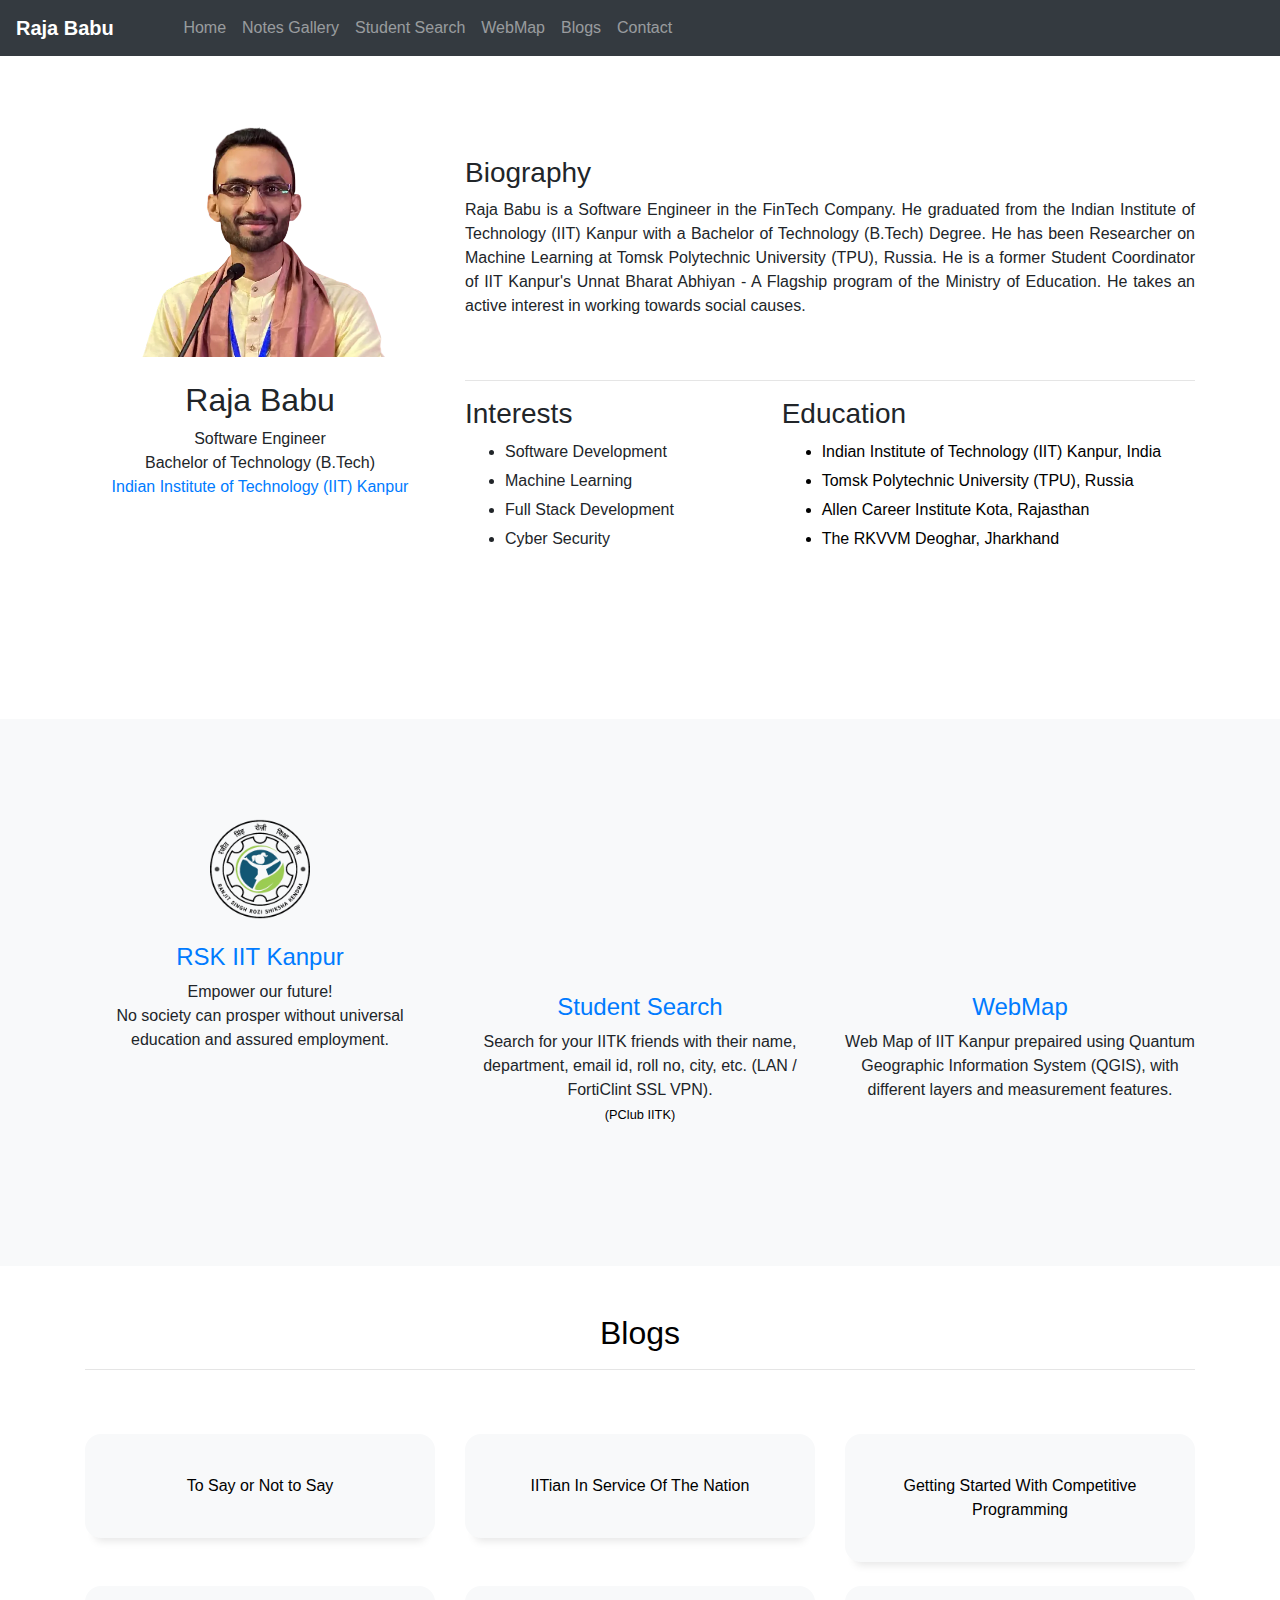
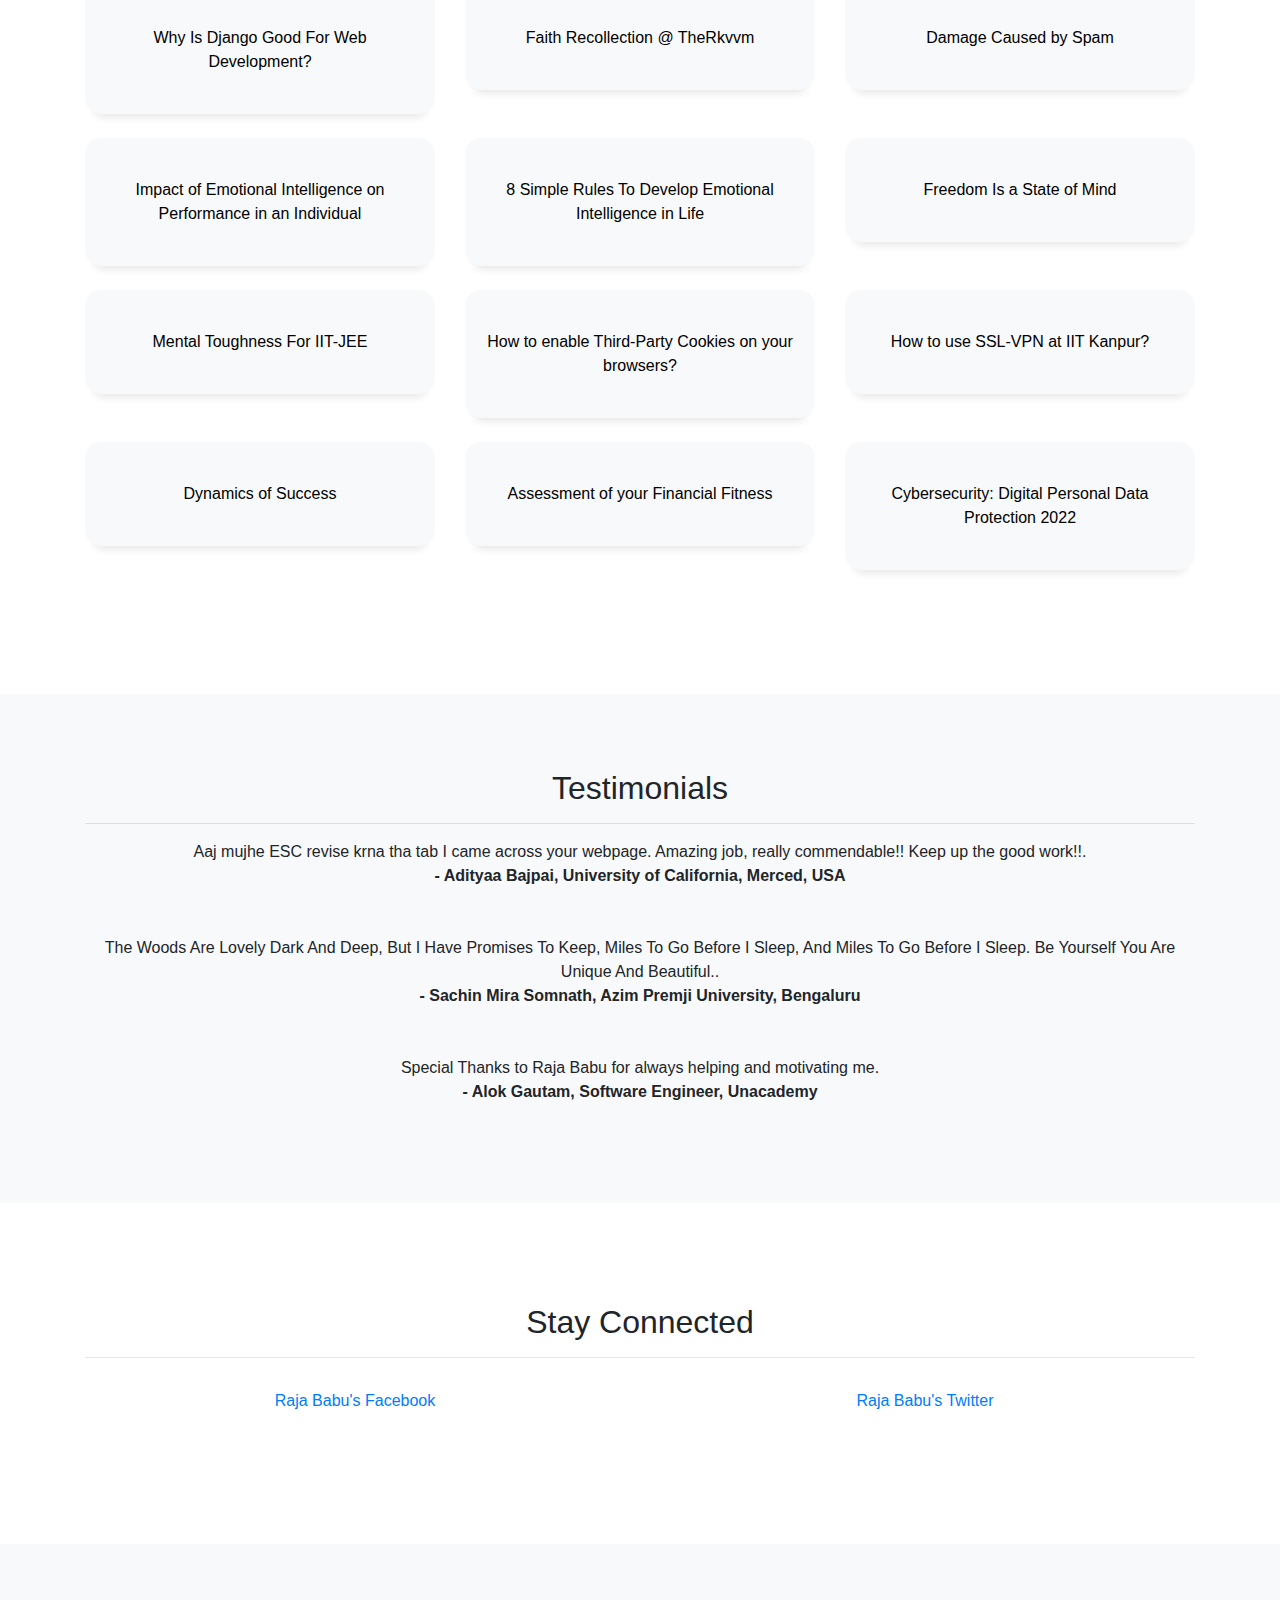
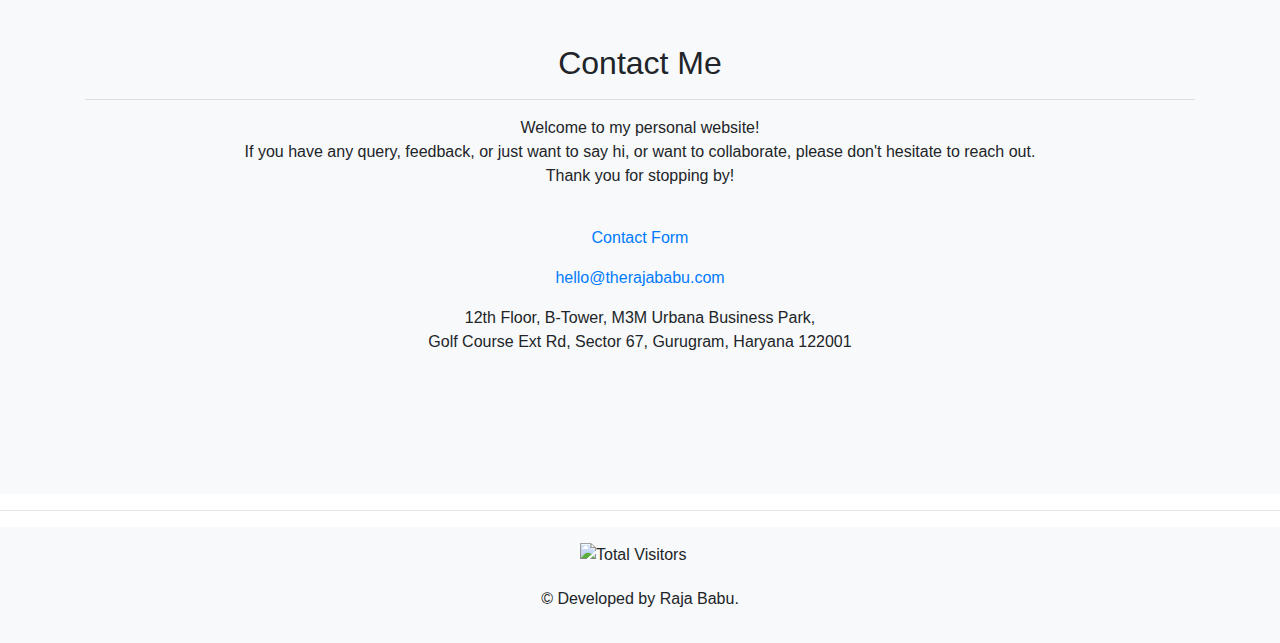
==== commit 4a229633: "Img fix" ====
--- a/index.html
+++ b/index.html
@@ -192,7 +192,7 @@
                 <div class="col-md-4">
 
                     <a class="text-decoration-none" target="_blank" href="http://rsk.iitk.ac.in/">
-                        <img src="/static/images/rsk.webp" style="height: 100px;width: 100px;" alt="rsk.iitk.ac.in">
+                        <img src="/static/images/rsk.png" style="height: 100px;width: 100px;" alt="rsk.iitk.ac.in">
                         <!--<i i class="fas fa-book " style="color:#39ac73; font-size: 100px;"></i>-->
                         <br><br>
                         <h4>RSK IIT Kanpur</h4>
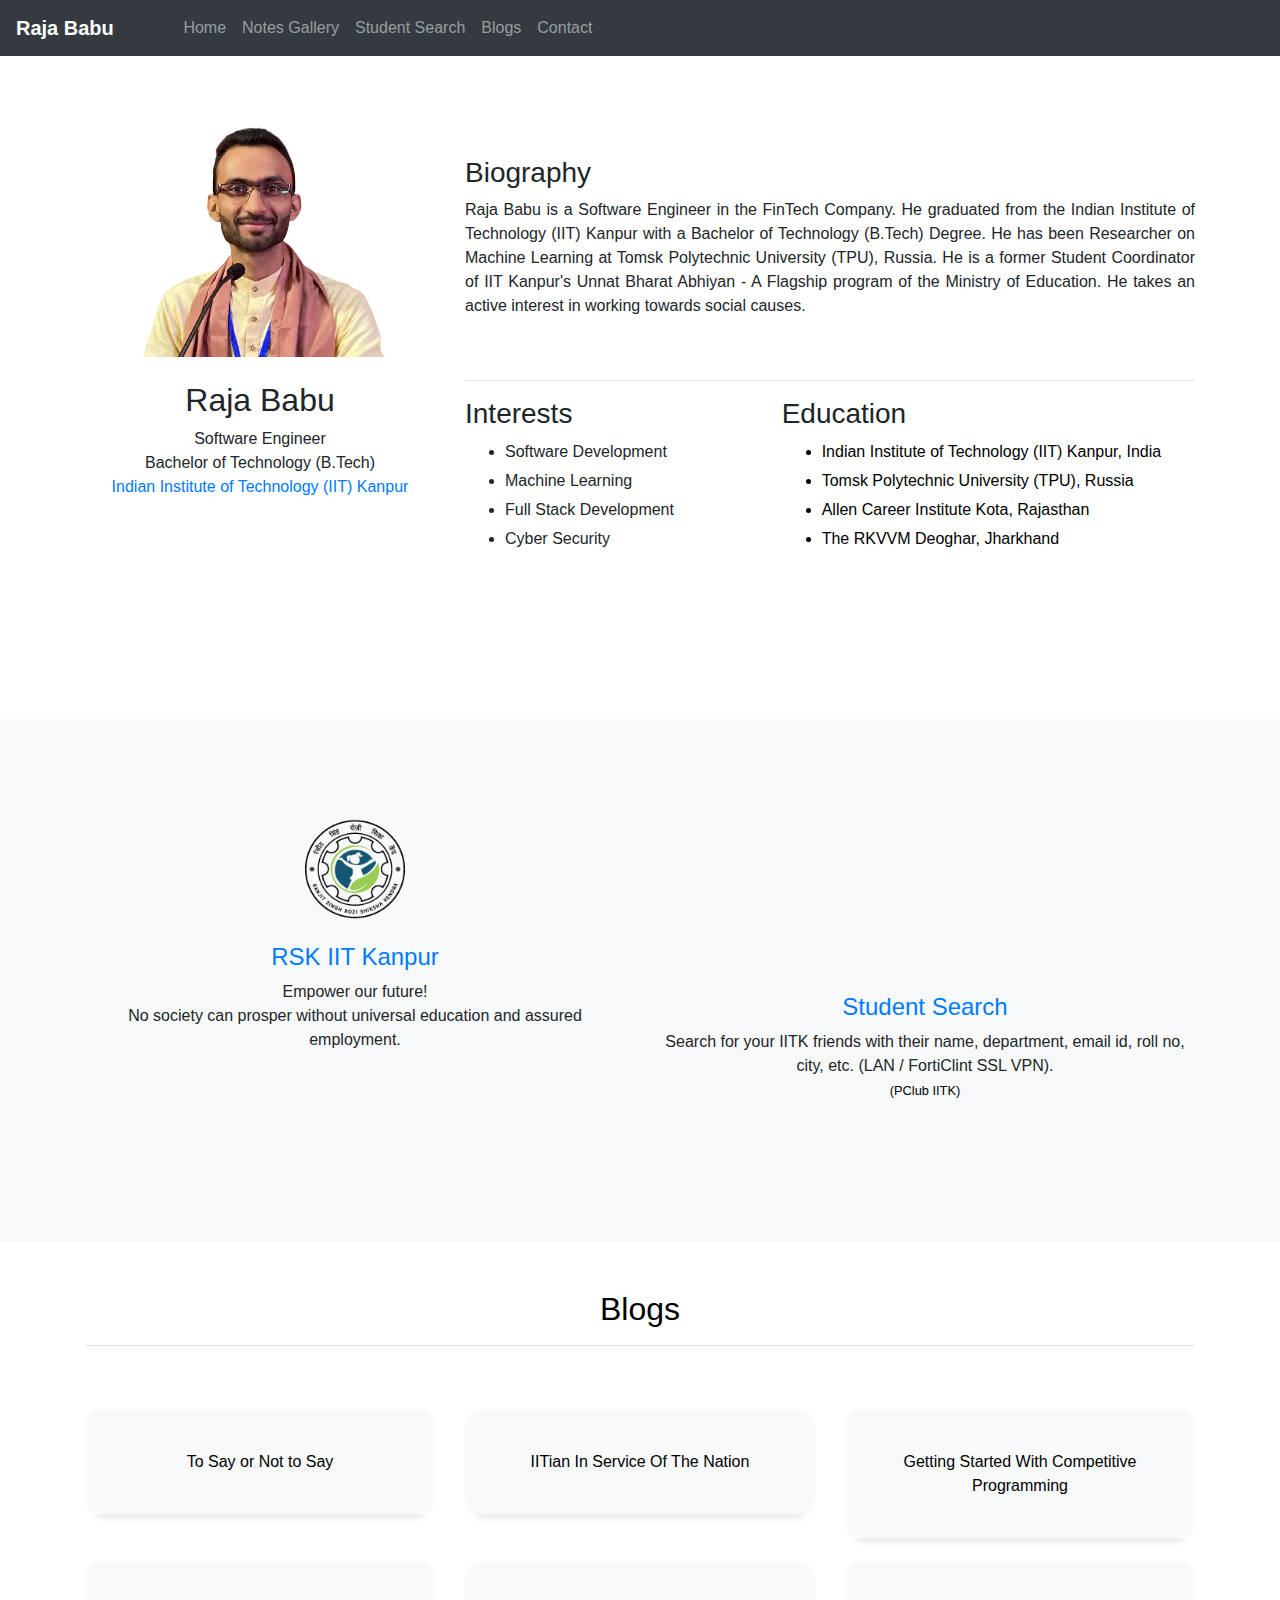
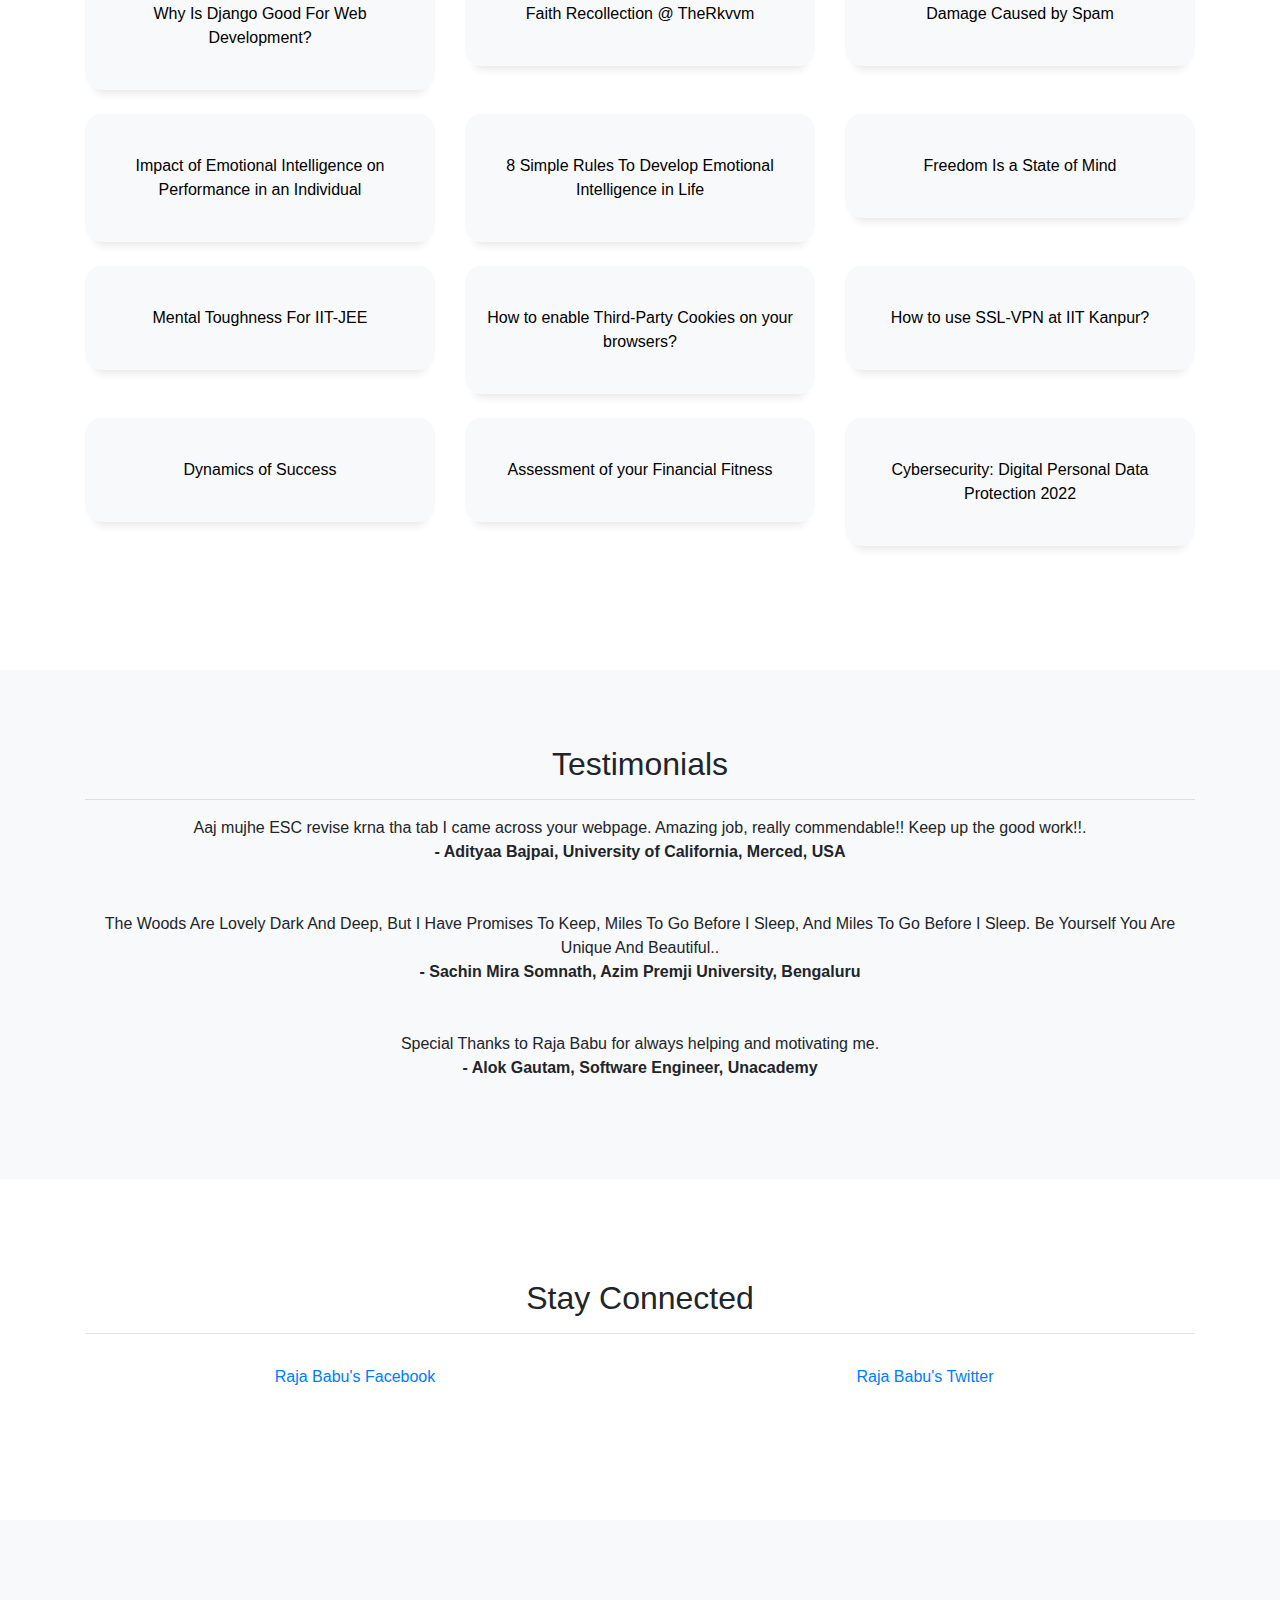
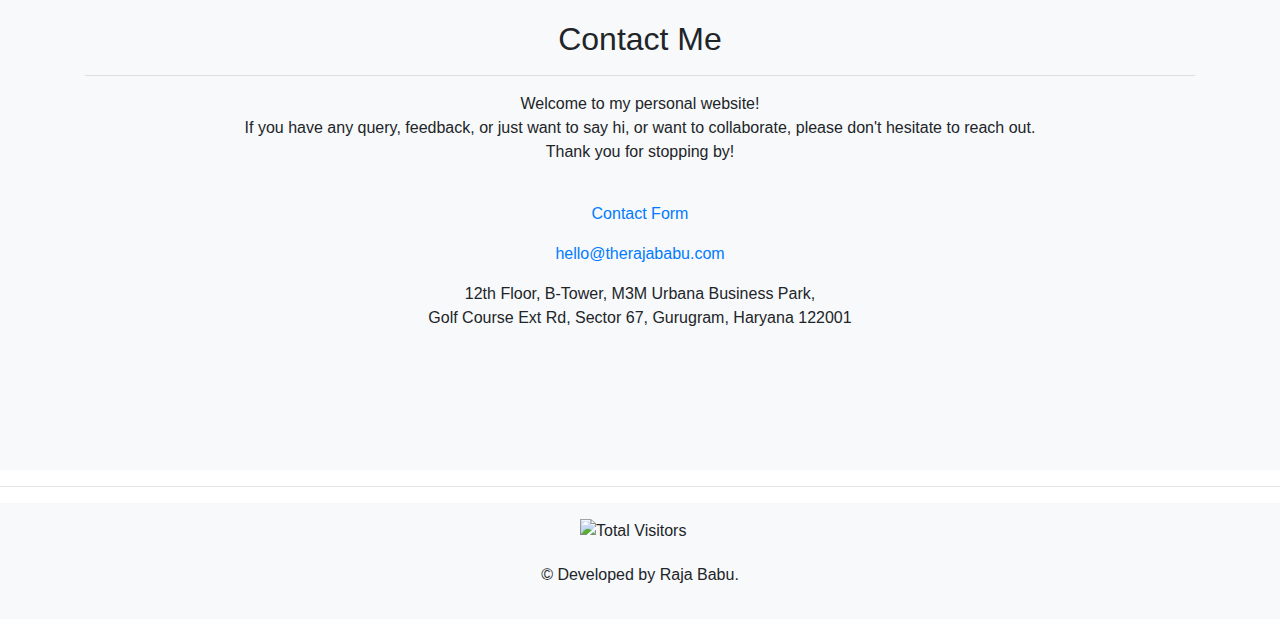
==== commit 70382c0a: "Remove WebMap & CLS Issue Fix" ====
--- a/index.html
+++ b/index.html
@@ -69,9 +69,9 @@
                     <li class="nav-item">
                         <a class="nav-link" href="/studentsearch/">Student Search</a>
                     </li>
-                    <li class="nav-item">
+                    <!-- <li class="nav-item">
                         <a class="nav-link" target="_blank" href="/web-map-iit-kanpur/">WebMap</a>
-                    </li>
+                    </li> -->
                     <li class="nav-item">
                         <a class="nav-link" target="_blank" href="https://blog.therajababu.com/">Blogs</a>
                     </li>
@@ -189,7 +189,7 @@
     <div class="container-fluid bg-light" style="padding-top: 100px;padding-bottom: 100px;">
         <div class="container text-center">
             <div class="row">
-                <div class="col-md-4">
+                <div class="col-md-6">
 
                     <a class="text-decoration-none" target="_blank" href="http://rsk.iitk.ac.in/">
                         <img src="/static/images/rsk.png" style="height: 100px;width: 100px;" alt="rsk.iitk.ac.in">
@@ -204,7 +204,7 @@
                     </p>
                     <br>
                 </div>
-                <div class="col-md-4">
+                <div class="col-md-6">
                     <a class="text-decoration-none" href="studentsearch/">
                         <i class="fab fa-searchengin" style="color: #ff4dff;font-size: 100px;"></i>
                         <br><br>
@@ -219,7 +219,7 @@
                     </p>
                     <br>
                 </div>
-                <div class="col-md-4">
+                <!-- <div class="col-md-4">
 
                     <a class="text-decoration-none" target="_blank" href="/web-map-iit-kanpur/">
                         <i i class="fas fa-map-marker-alt" style="color:#bf4040; font-size: 100px;"></i>
@@ -233,7 +233,7 @@
 
                     </p>
                     <br>
-                </div>
+                </div> -->
             </div>
         </div>
     </div>
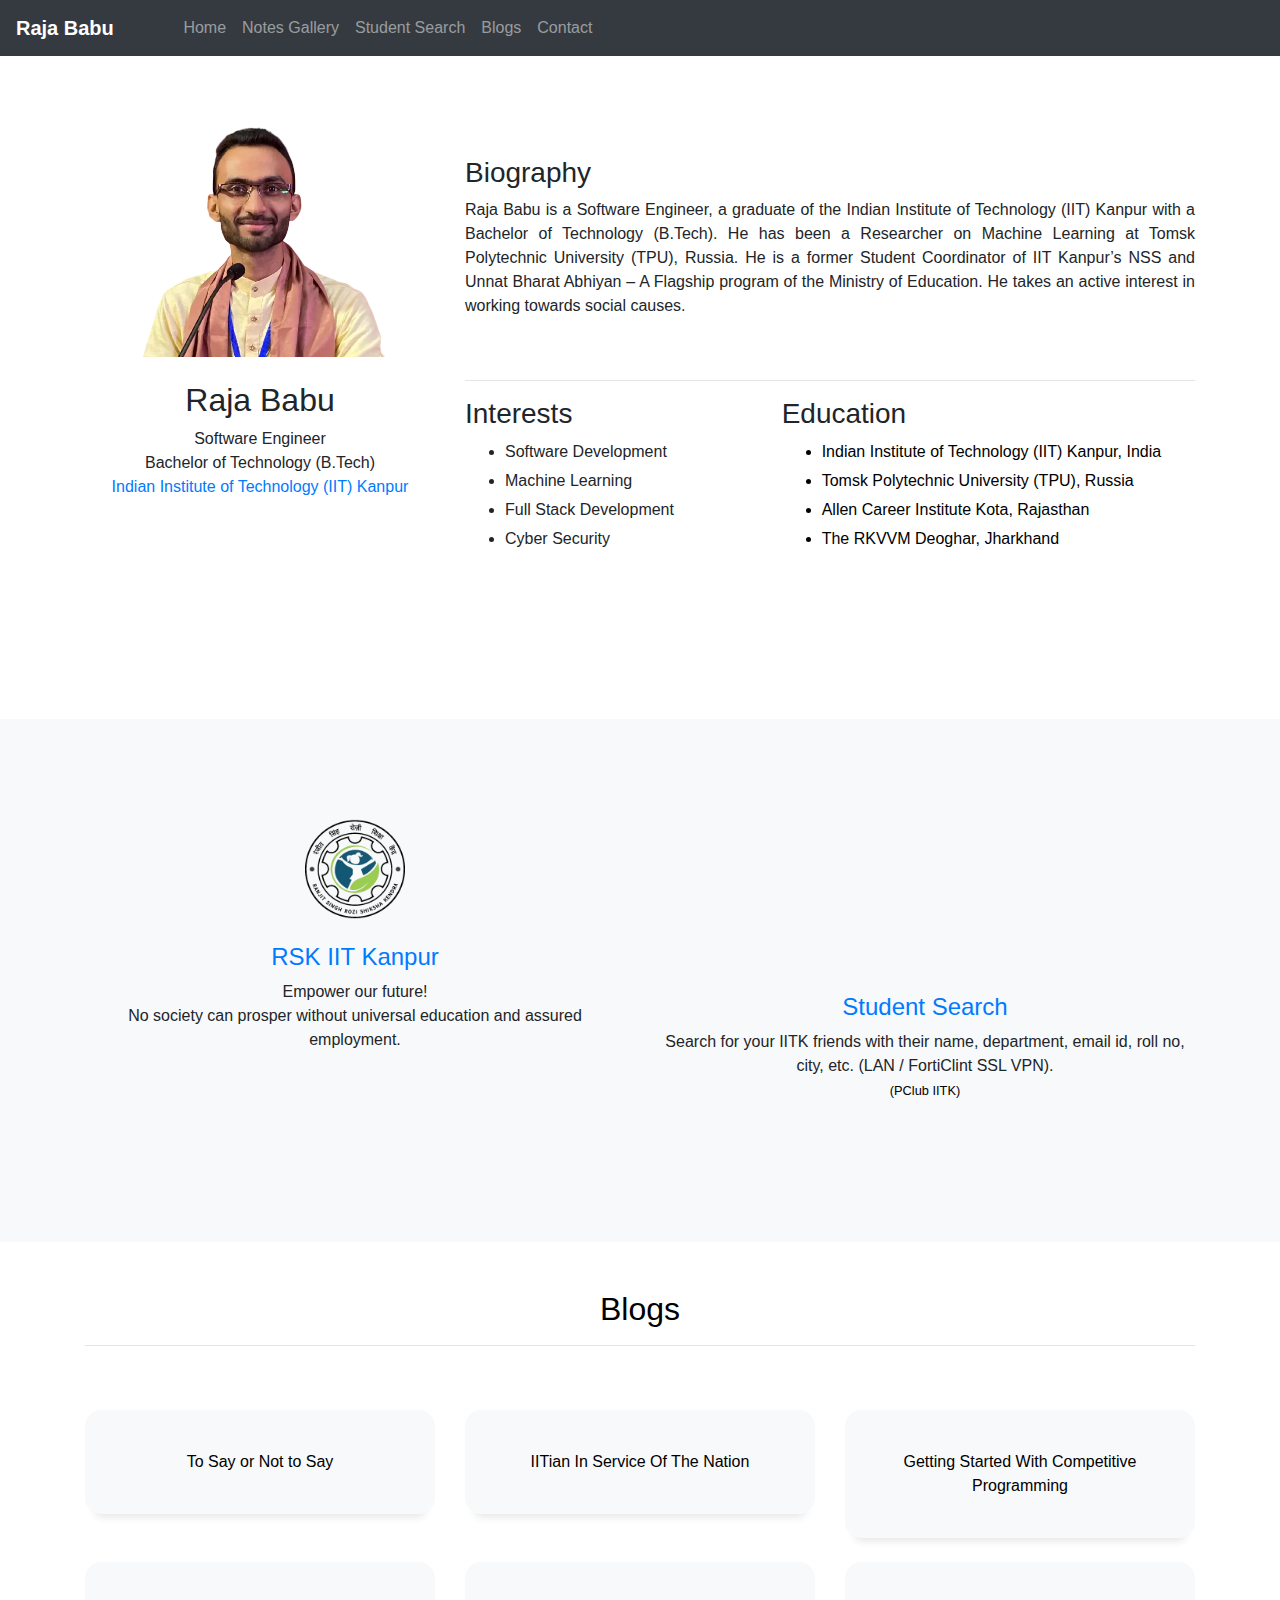
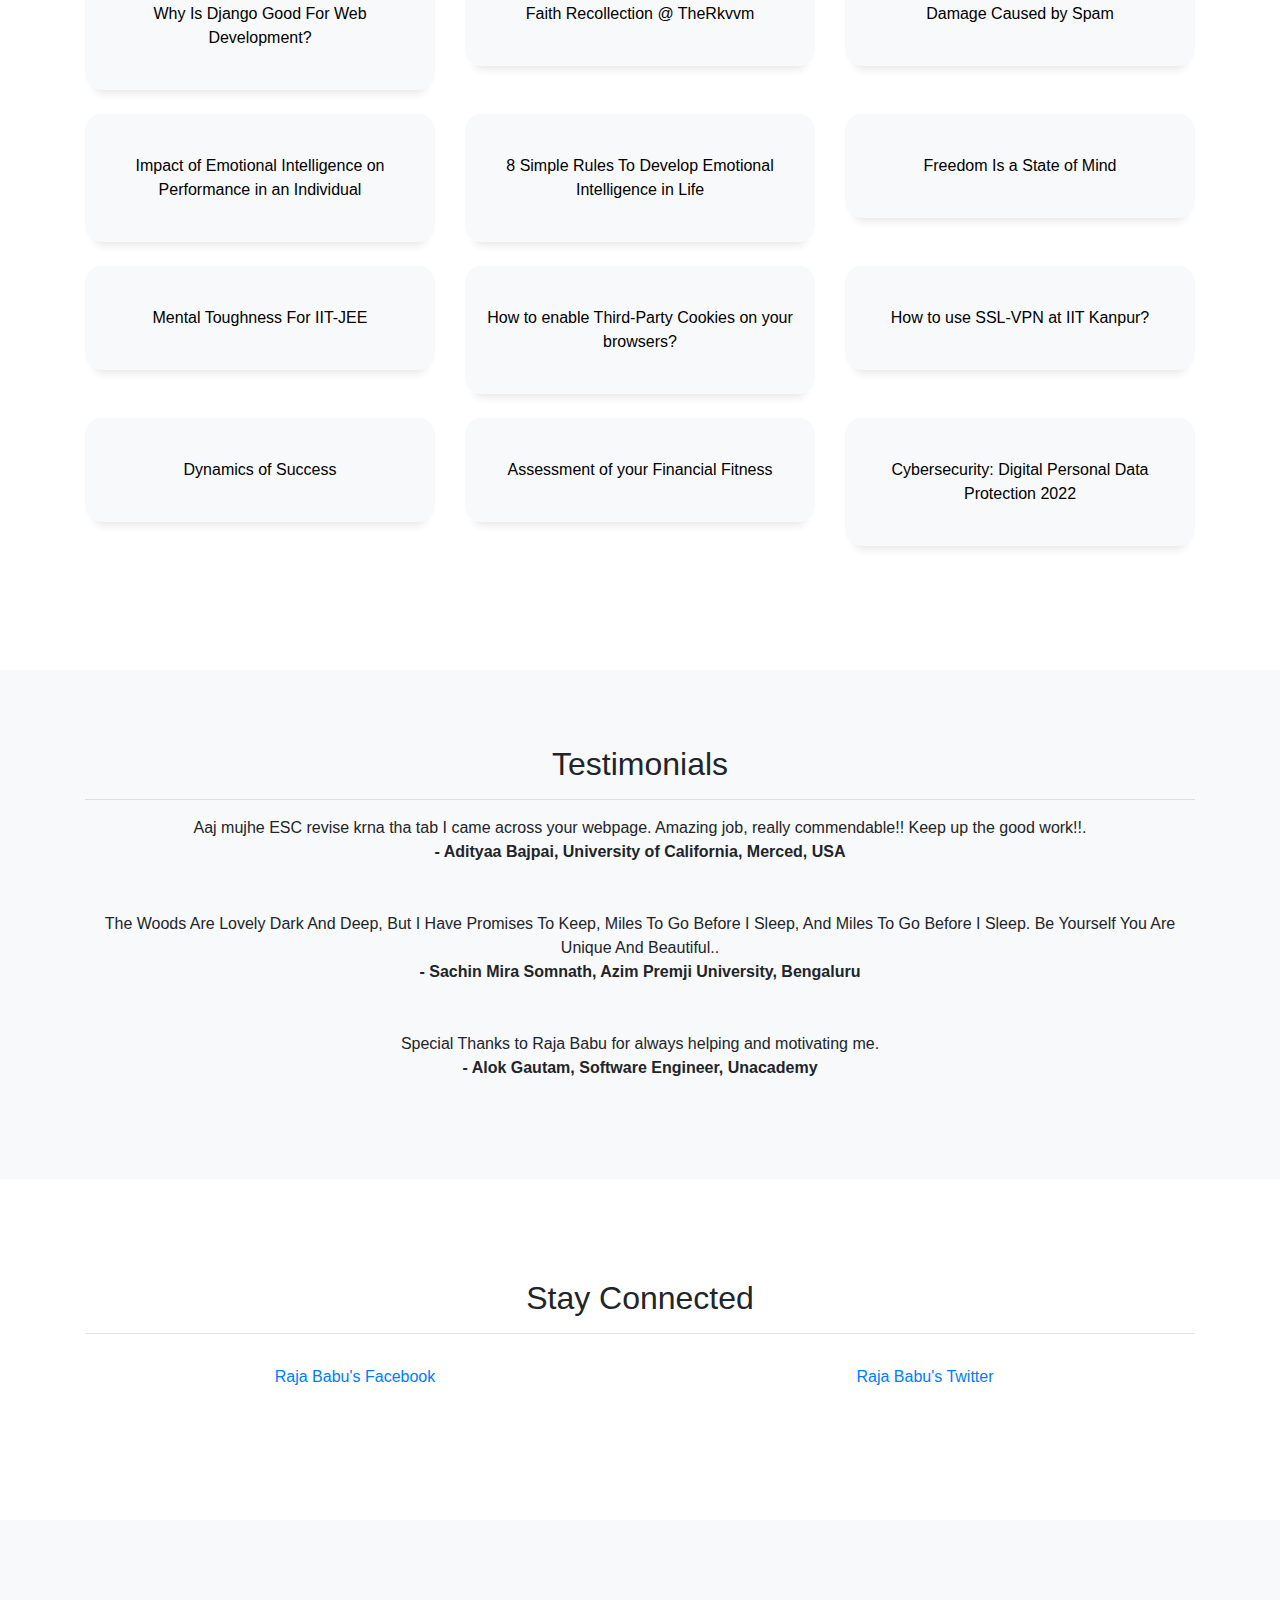
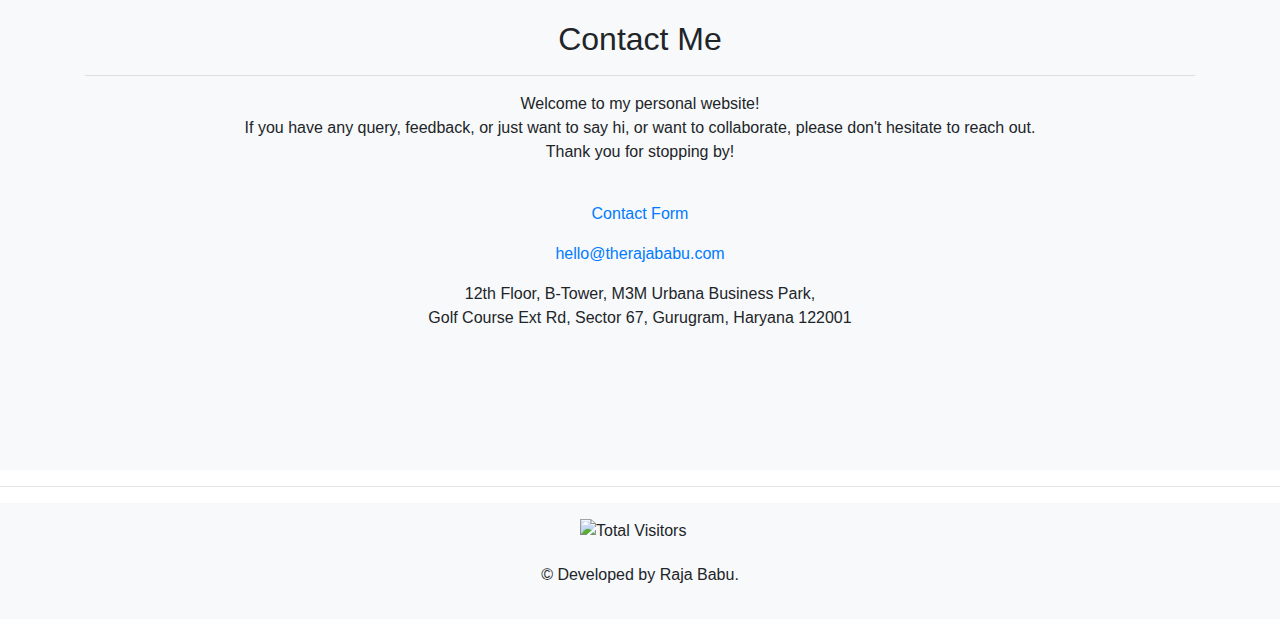
==== commit 3bbc7e1b: "Update index.html" ====
--- a/index.html
+++ b/index.html
@@ -127,11 +127,10 @@
                     <div style="padding-top: 50px;padding-bottom: 30px;">
                         <h3>Biography</h3>
                         <p class="text-justify">
-                            Raja Babu is a Software Engineer in the FinTech Company.
-                            He graduated from the Indian Institute of Technology (IIT) Kanpur with a
-                            Bachelor of Technology (B.Tech) Degree. He has been Researcher on Machine Learning at
-                            Tomsk Polytechnic University (TPU), Russia. He is a former Student Coordinator of
-                            IIT Kanpur's Unnat Bharat Abhiyan - A Flagship program of the Ministry of Education.
+                            Raja Babu is a Software Engineer, a graduate of the Indian Institute of Technology (IIT) Kanpur 
+                            with a Bachelor of Technology (B.Tech). He has been a Researcher on Machine Learning at Tomsk 
+                            Polytechnic University (TPU), Russia. He is a former Student Coordinator of 
+                            IIT Kanpur’s NSS and Unnat Bharat Abhiyan – A Flagship program of the Ministry of Education. 
                             He takes an active interest in working towards social causes.
                         </p>
                     </div>
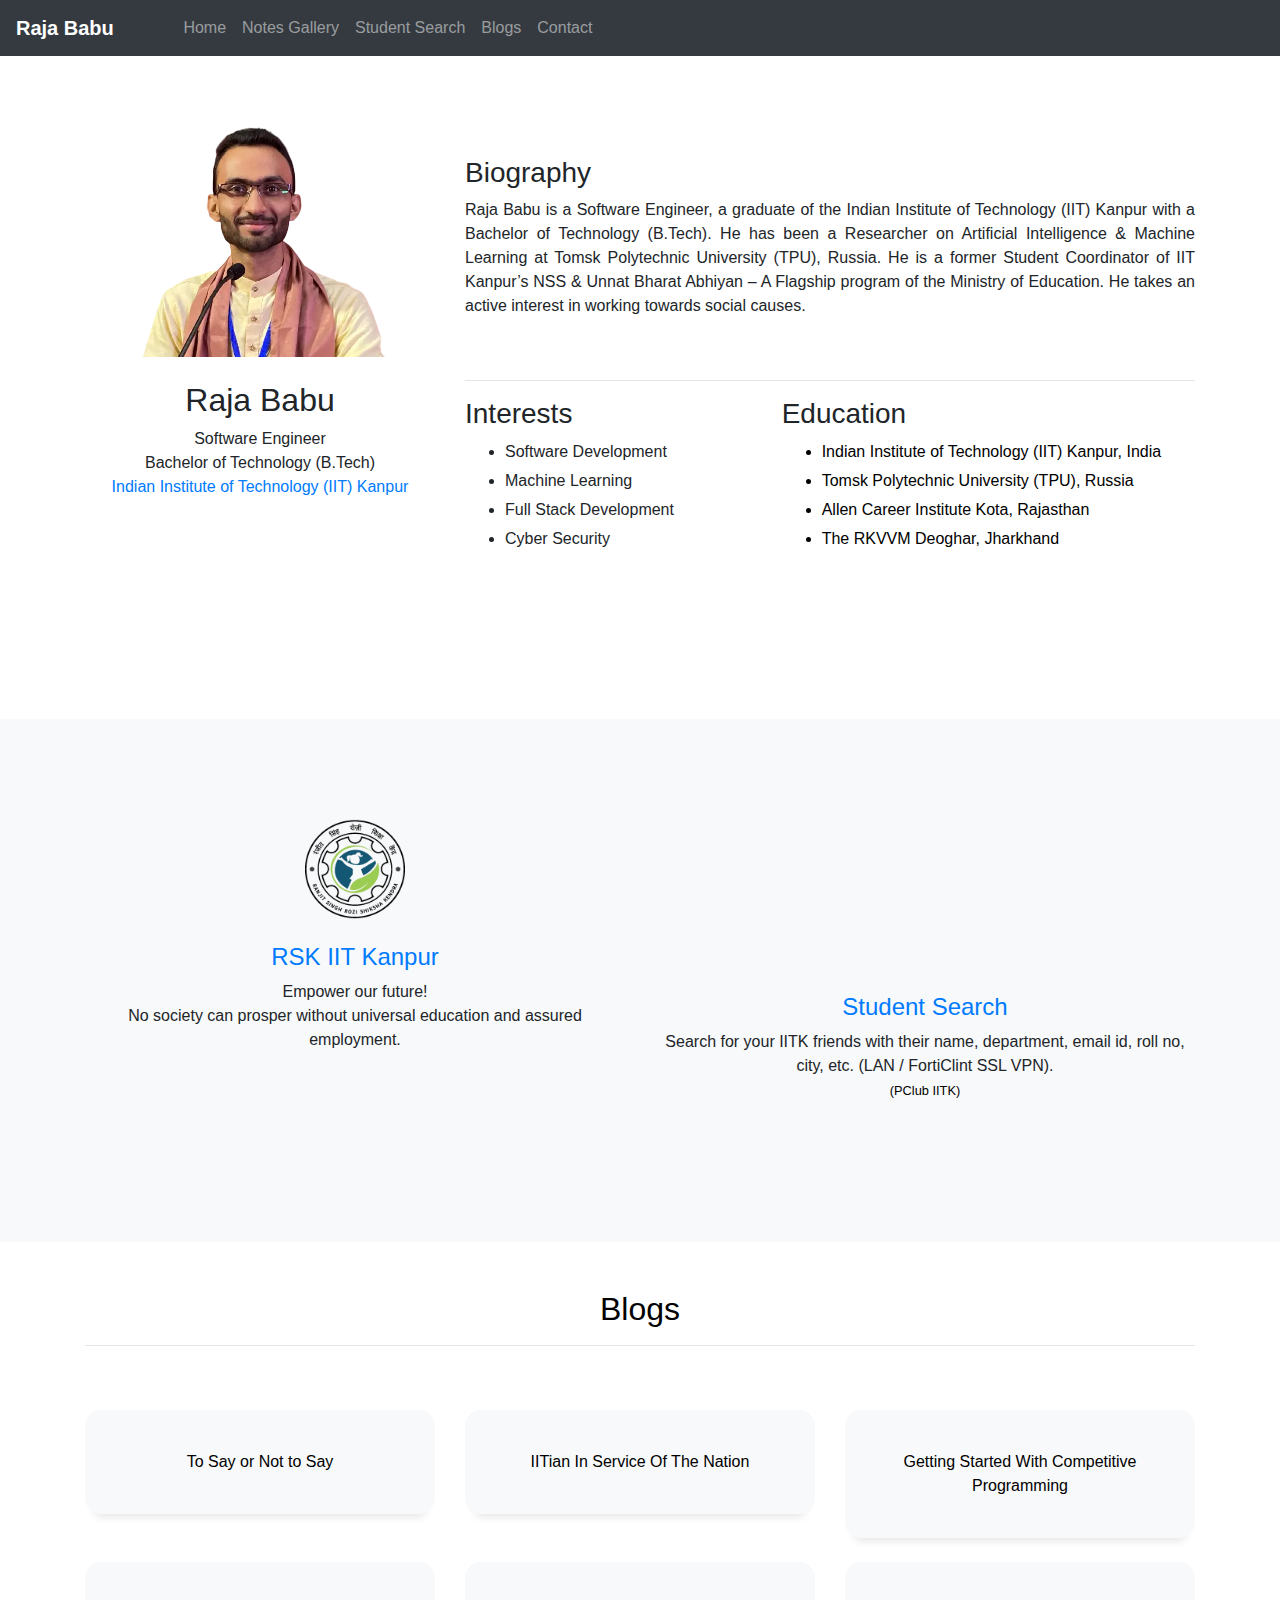
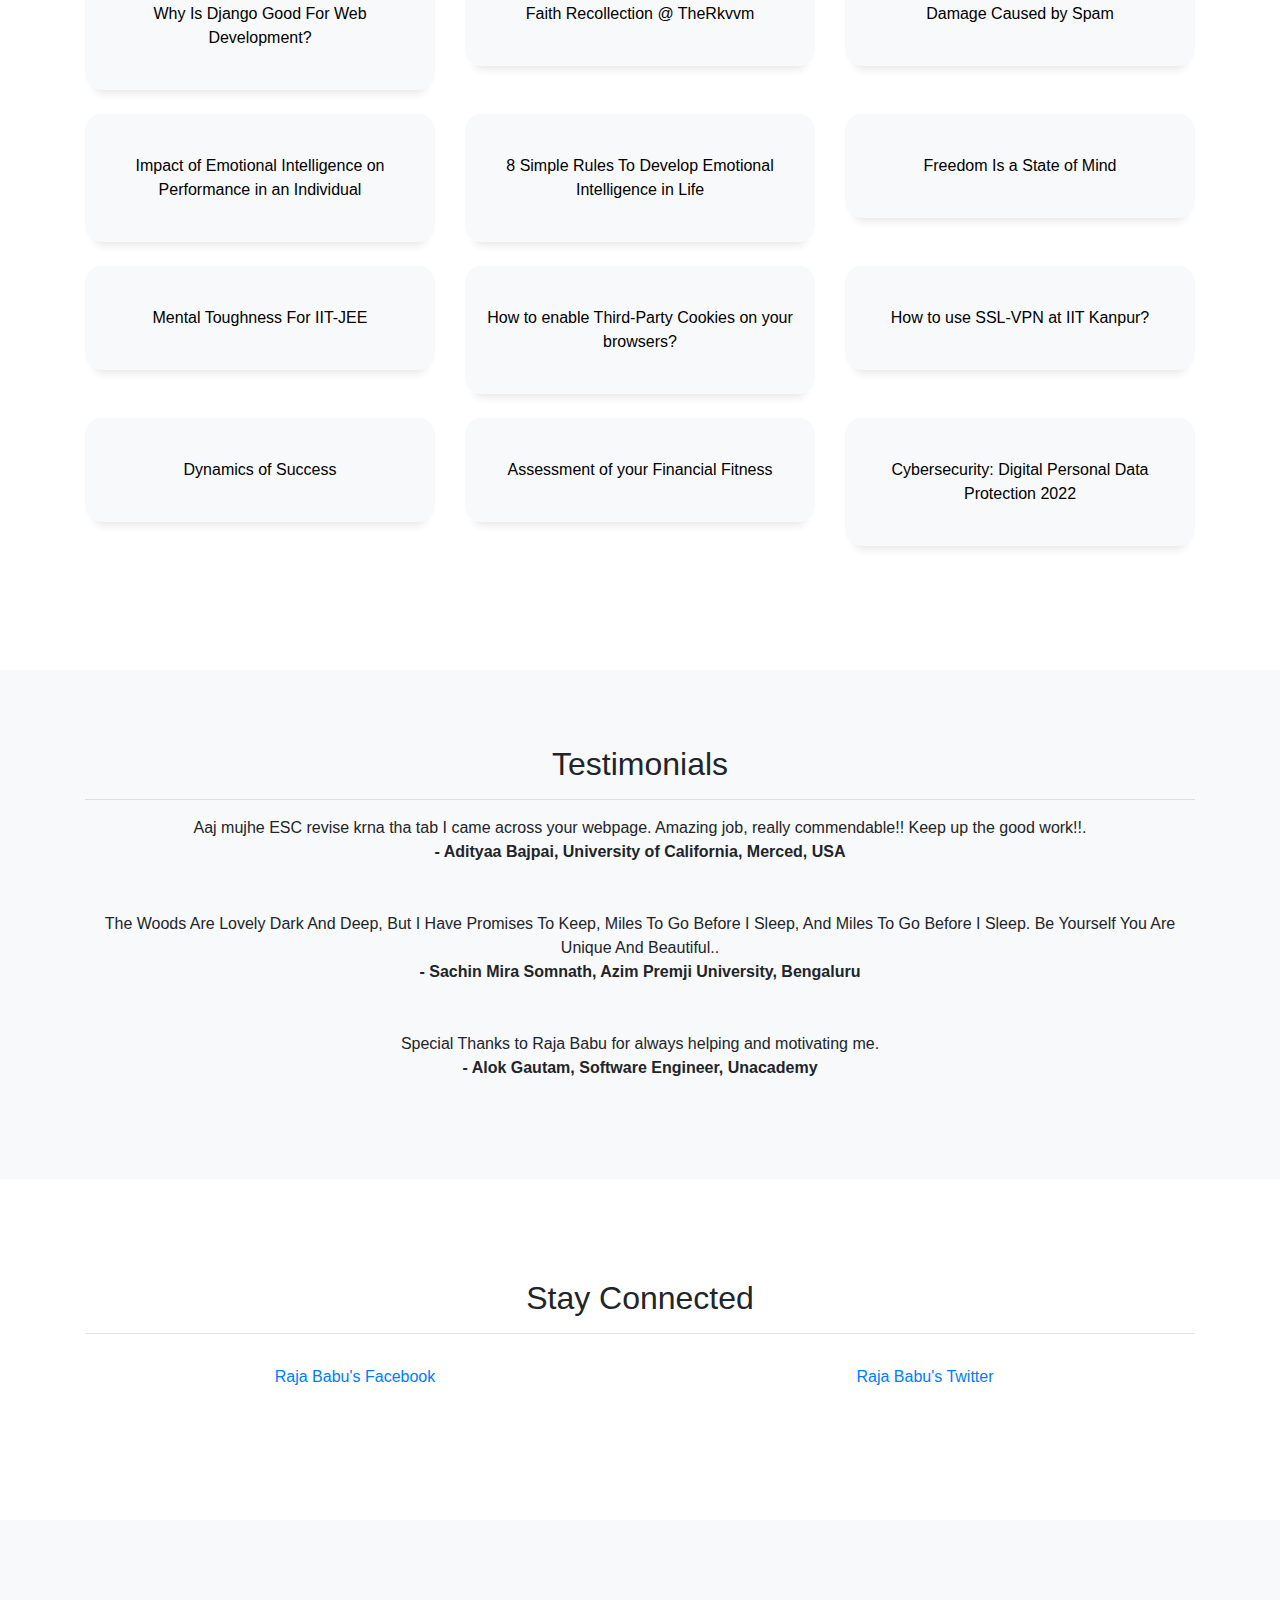
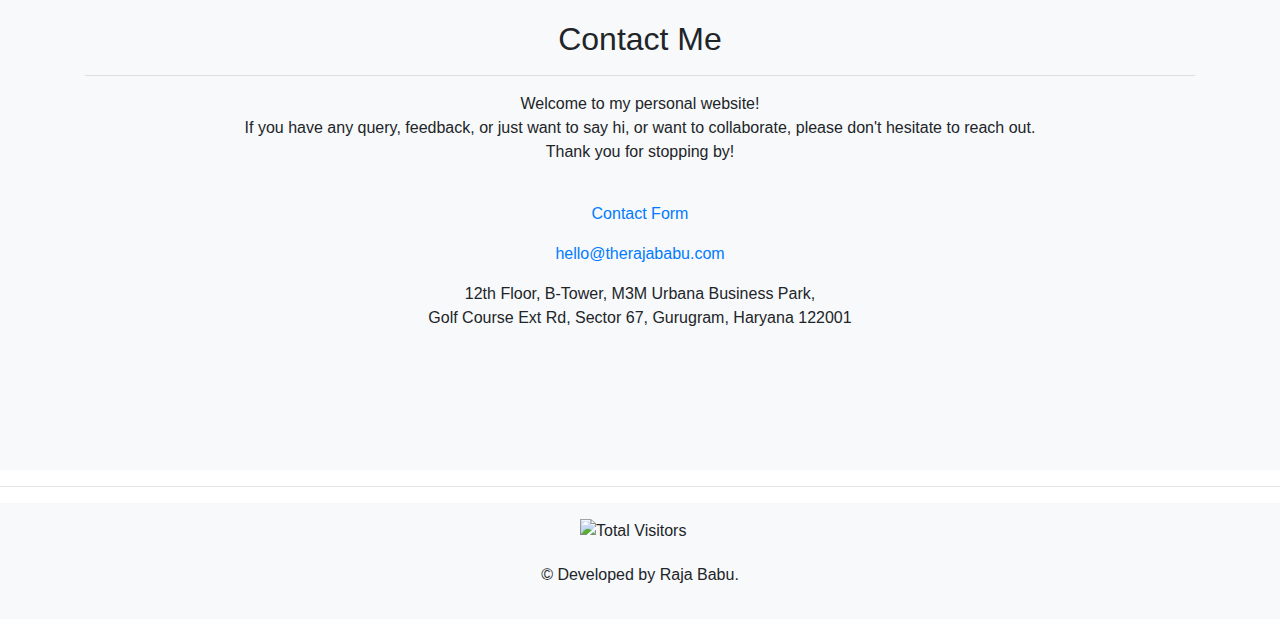
==== commit 7f9521c6: "Update index.html" ====
--- a/index.html
+++ b/index.html
@@ -127,11 +127,15 @@
                     <div style="padding-top: 50px;padding-bottom: 30px;">
                         <h3>Biography</h3>
                         <p class="text-justify">
-                            Raja Babu is a Software Engineer, a graduate of the Indian Institute of Technology (IIT) Kanpur 
-                            with a Bachelor of Technology (B.Tech). He has been a Researcher on Machine Learning at Tomsk 
-                            Polytechnic University (TPU), Russia. He is a former Student Coordinator of 
-                            IIT Kanpur’s NSS and Unnat Bharat Abhiyan – A Flagship program of the Ministry of Education. 
-                            He takes an active interest in working towards social causes.
+                            Raja Babu is a Software Engineer, a graduate of the 
+                            Indian Institute of Technology (IIT) Kanpur with a 
+                            Bachelor of Technology (B.Tech). He has been a 
+                            Researcher on Artificial Intelligence & Machine Learning at 
+                            Tomsk Polytechnic University (TPU), Russia. He is a former 
+                            Student Coordinator of IIT Kanpur’s NSS & 
+                            Unnat Bharat Abhiyan – A Flagship program of the 
+                            Ministry of Education. He takes an active 
+                            interest in working towards social causes.
                         </p>
                     </div>
                     <hr class="theme-white">
